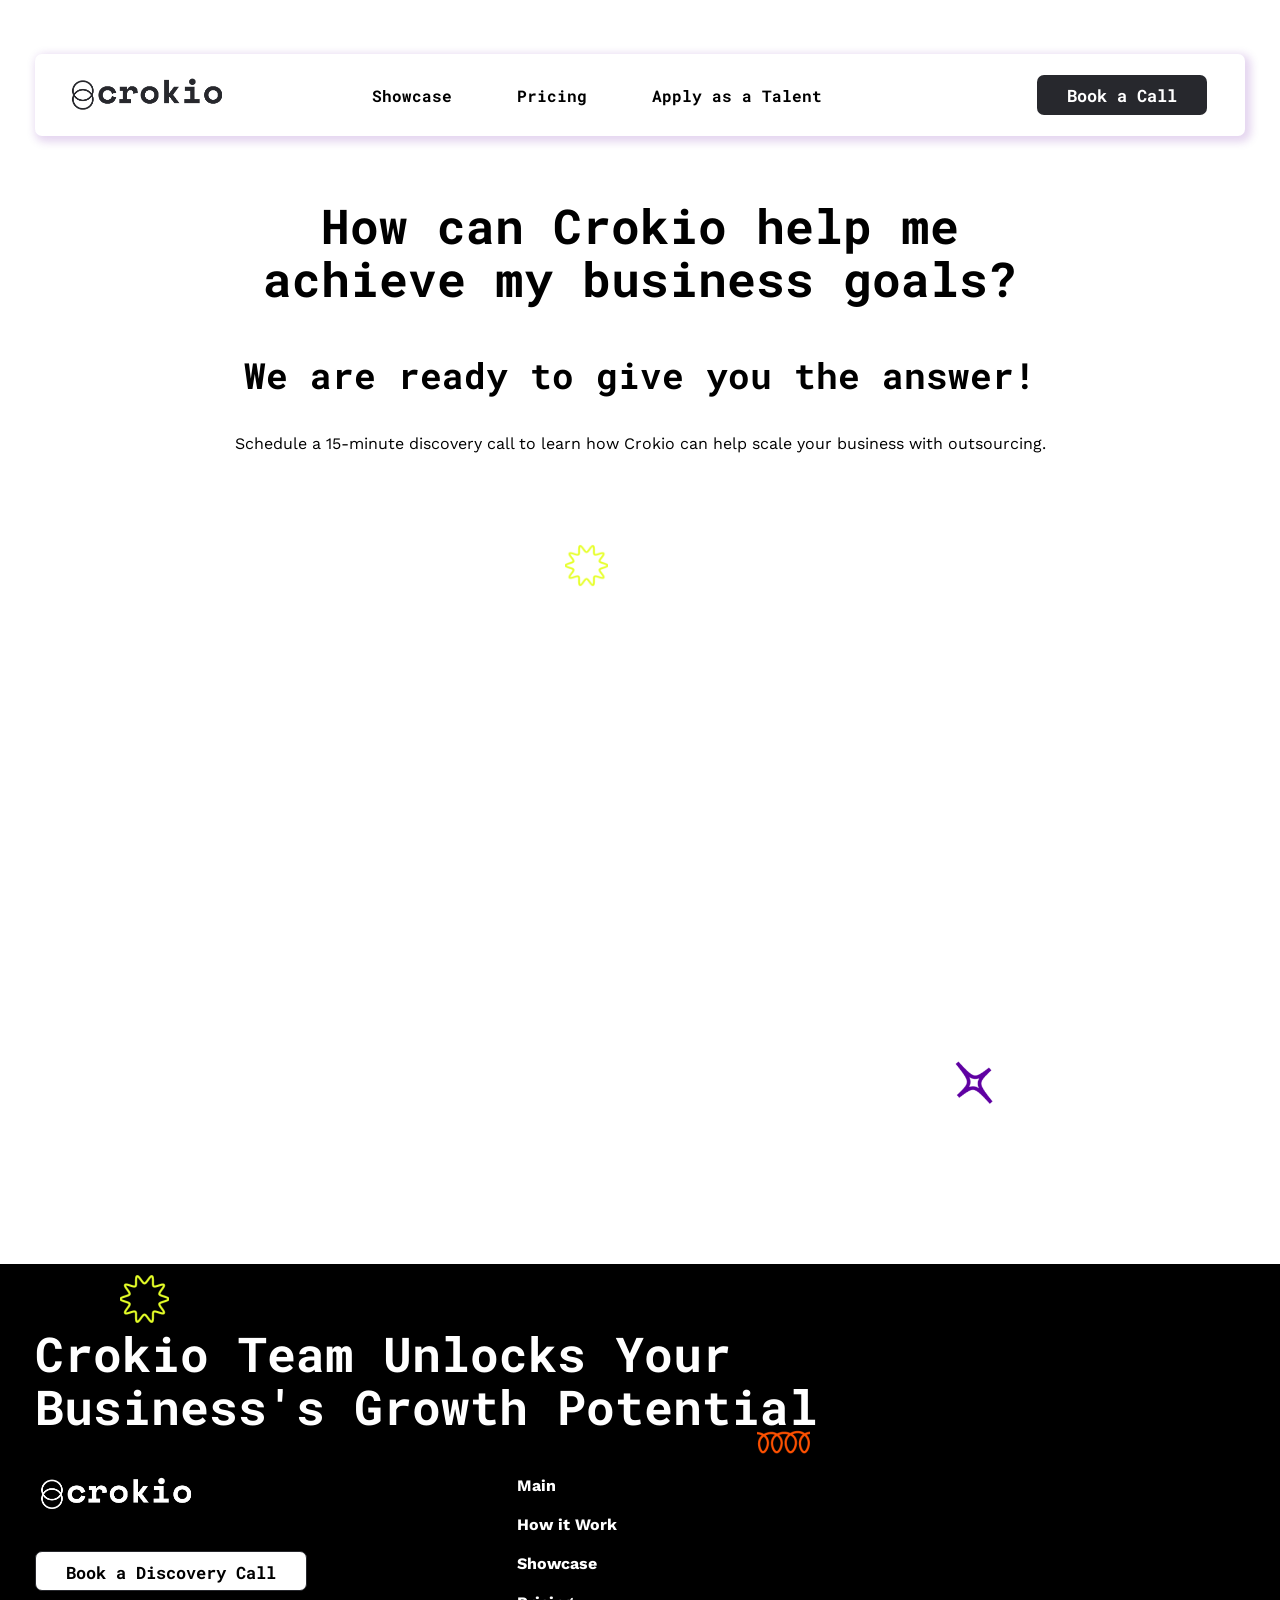
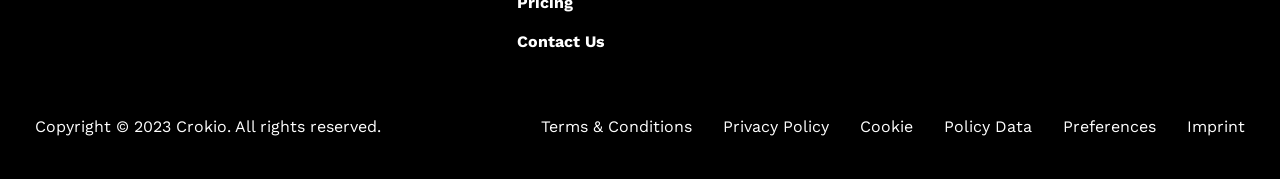
==== call.html @ d70dfa01 "Add files via upload" ====
<!DOCTYPE html>
<html lang="en">
<head>
    <meta charset="UTF-8">
    <meta http-equiv="X-UA-Compatible" content="IE=edge">
    <meta name="viewport" content="width=device-width, initial-scale=1.0">
    <link rel="preconnect" href="https://fonts.googleapis.com">
    <link rel="preconnect" href="https://fonts.gstatic.com" crossorigin>
    <link href="https://fonts.googleapis.com/css2?family=Roboto+Mono:wght@400;500;700&display=swap" rel="stylesheet">
    <link rel="preconnect" href="https://fonts.googleapis.com">
    <link rel="preconnect" href="https://fonts.gstatic.com" crossorigin>
    <link href="https://fonts.googleapis.com/css2?family=Work+Sans&display=swap" rel="stylesheet">
    <link rel="stylesheet" href="css/reset.css">
    <link rel="stylesheet" href="css/main.css">
    <title>Document</title>
</head>
<body>
    <div class="wrapper">
        <header class="header panel" data-color="white">
            <div class="header__top">
                <div class="container">
                    <div class="header__top-inner">
                        <a class="header__top-logo" href="/index.html">
                            <div class="logo-first"><img src="images/logo.jpg" alt=""></div>
                            <div class="logo-second"><img src="images/logo2.jpg" alt=""></div>
                        </a>
                        <a class="burger"  href="#"><span></span></a>
                        <div class="header__nav">
                            <ul class="header__nav-list">
                                <li class="header__nav-item">
                                    <a class="header__nav-link" href="showcase.html">Showcase</a>
                                </li>
                                <li class="header__nav-item">
                                    <a class="header__nav-link" href="pricing.html">Pricing</a>
                                </li>
                                <li class="header__nav-item">
                                    <a class="header__nav-link" href="#">Apply as a Talent</a>
                                </li>
                            </ul>
                            <button class="header__nav-button button" onclick="document.location='call.html'">Book a Call</button>
                        </div>
                    </div>
                </div>
            </div>
        </header>
        <main class="main">
            <section class="main__meet">
                <div class="container">
                    <div class="meet__heading">
                        <h1 class="meet__heading-title">How can Crokio help me achieve my business goals?</h1>
                        <h2 class="meet__heading-tittle">We are ready to give you the answer!</h2>
                        <p class="meet__heading-text">Schedule a 15-minute discovery call to learn how Crokio can help scale your business with outsourcing.</p>
                    </div>
                    <div class="meet__calendar">
                        <div class="calendly-inline-widget" data-url="https://calendly.com/crokio" style="min-width:320px;height:700px;"></div>
                        <div class="meet__calendar-img"><img src="images/servi/vid-ico.png" alt=""></div>
                        <div class="meet__calendar-imgs"><img src="images/ico/3.png" alt=""></div>
                    </div>
                </div>
            </section>
        </main>
        <footer class="footer">
            <img src="images/ico/fill.png" alt="" class="footer-ill">
            <img src="images/servi/vid-ico.png" alt="" class="footer-il">
            <div class="container">
                <div class="footer__inner">
                    <div class="footer__heading">
                        <h1 class="footer__heading-title tit">Crokio Team Unlocks Your Business's Growth Potential</h1>
                    </div>
                    <div class="footer__body">
                        <div class="footer__logo-box">
                            <a class="footer__logo" xlink:href="/">
                                <div class="footer__logo-first"><img src="images/logow.png" alt=""></div>
                                <div class="footer__logo-second"><img src="images/logow1.png" alt=""></div>
                            </a>
                            <div class="footer__buttons-box">
                                <button class="footer__button btn" onclick="document.location='call.html'">Book a Discovery Call</button>
                            </div>
                        </div>
                        <nav class="footer__nav">
                            <ul class="footer__nav-list">
                                <li class="footer__nav-item">
                                    <a href="index.html" class="footer__nav-link head">Main</a>
                                </li>
                                <li class="footer__nav-item">
                                    <a href="#" class="footer__nav-link">How it Work</a>
                                </li>
                                <li class="footer__nav-item">
                                    <a href="#" class="footer__nav-link">Showcase</a>
                                </li>
                                <li class="footer__nav-item">
                                    <a href="pricing.html" class="footer__nav-link">Pricing</a>
                                </li>
                                <li class="footer__nav-item">
                                    <a href="call.html" class="footer__nav-link">Contact Us</a>
                                </li>
                            </ul>
                        </nav>
                    </div>
                    <div class="footer__bottom">
                        <div class="footer__bottom-info">
                            Copyright © 2023 Crokio. All rights reserved.
                        </div>
                        <ul class="footer__bottom-list">
                            <li class="footer__bottom-item">
                                <a href="#" class="footer__bottom-link">Terms & Conditions</a>
                            </li>
                            <li class="footer__bottom-item">
                                <a href="#" class="footer__bottom-link">Privacy Policy</a>
                            </li>
                            <li class="footer__bottom-item">
                                <a href="#" class="footer__bottom-link">Cookie</a>
                            </li>
                            <li class="footer__bottom-item">
                                <a href="#" class="footer__bottom-link">Policy Data</a>
                            </li>
                            <li class="footer__bottom-item">
                                <a href="#" class="footer__bottom-link">Preferences</a>
                            </li>
                            <li class="footer__bottom-item">
                                <a href="#" class="footer__bottom-link">Imprint</a>
                            </li>
                        </ul>
                    </div>
                </div>
            </div>
        </footer>
    </div>
    <script src="https://code.jquery.com/jquery-3.7.0.min.js"></script>
    <script type="text/javascript" src="https://assets.calendly.com/assets/external/widget.js" async></script>
    <script src="js/slick.min.js"></script>
    <script src="js/main.js"></script>
</body>
</html>
---- css/main.css ----
body, html {
  font-family: "Roboto Mono", monospace;
  font-family: "Work Sans", sans-serif;
  font-size: 16px;
  color: #000;
  line-height: 21px;
  transition: background-color all 1s ease;
}

.wrapper {
  min-height: 100%;
  width: 100%;
  overflow: hidden;
}

.container {
  max-width: 1270px;
  padding: 0 30px;
  margin: 0 auto;
  height: 100%;
}

.button {
  padding: 9px 30px 10px 30px;
  background: #27282D;
  border-radius: 7px;
  color: #fff;
  font-weight: 700;
  font-size: 17px;
  display: flex;
  justify-content: center;
  white-space: nowrap;
  font-family: "Roboto Mono";
  text-align: center;
  height: 40px;
  transition: all 0.3s;
}
.button:hover {
  box-shadow: 6px 5px #E6FF28;
  color: #E6FF28;
}

.btn {
  padding: 9px 30px 10px 30px;
  background: #fff;
  border: 1px solid #27282D;
  border-radius: 7px;
  font-weight: 700;
  font-size: 17px;
  display: flex;
  justify-content: center;
  white-space: nowrap;
  font-family: "Roboto Mono";
  text-align: center;
  height: 40px;
  transition: all 0.3s;
}
.btn:hover {
  box-shadow: 6px 5px #E6FF28;
}

h1 {
  font-family: "Roboto Mono", monospace;
  font-weight: 700;
  font-size: 48px;
  line-height: 52.8px;
  text-align: center;
  max-width: 960px;
  margin: 0 auto;
}

h2 {
  font-family: "Roboto Mono", monospace;
  font-weight: 700;
  font-size: 36px;
  line-height: 47.48px;
}

p {
  font-family: "Work Sans", sans-serif;
  font-weight: 400;
  font-size: 16px;
  line-height: 18.77px;
  text-align: center;
  max-width: 900px;
  margin: 0 auto;
}

@media (max-width: 1000px) {
  h1 {
    font-size: 40px;
    line-height: 42px;
  }
}
@media (max-width: 750px) {
  h1 {
    font-size: 34px;
    line-height: 36px;
  }
}
@media (max-width: 650px) {
  h1 {
    font-size: 28px;
    line-height: 32px;
  }
  h2 {
    font-size: 18px;
    line-height: 30px;
  }
  p {
    font-size: 13px;
  }
}
@media (max-width: 450px) {
  h1 {
    font-size: 28px;
    line-height: 32px;
  }
}
.panel {
  transition: all 1s;
}

.text {
  transition: color 0.5s ease;
}

.color-black {
  background-color: #27282D;
  transition: all 1s ease;
}
.color-black .header__top {
  color: #000;
}
.color-black .progress {
  border: 2px solid #fff;
}
.color-black h1 {
  color: #fff;
}
.color-black .service__heading-text {
  color: #fff;
  transition: all 0.3s;
}
.color-black .circle__active-title {
  color: #fff;
  transition: all 0.3s;
}
.color-black .circle__active-text {
  color: #fff;
  transition: all 0.3s;
}
.color-black .cover__row-item,
.color-black .cover__row-items,
.color-black .cover__row-itemt {
  color: #000;
}
.color-black .build__box::before,
.color-black .build__box::after {
  background: url("../images/gray-overlay.svg") no-repeat 50% 50%;
  transition: all 1s ease;
}
.color-black .build__heading-title {
  color: #fff;
  transition: all;
}
.color-black .build__scroll-item {
  border: 1px solid rgba(33, 33, 33, 0.5647058824);
  background-color: rgba(33, 33, 33, 0.5647058824);
}
.color-black .build__scroll-item p {
  color: #fff;
}
.color-black .testimonials__slider-arrow,
.color-black .testimonials__slider-arrows {
  background-color: #27282D;
  fill: #fff;
  transition: all 0.5s;
}
.color-black .testimonials__slider-next::before,
.color-black .testimonials__slider-prev::before {
  background-color: #27282D;
  transition: all 0.5s;
}

.color-white {
  background-color: #fff;
  transition: all 1s ease;
}

.header__top {
  position: fixed;
  top: 54px;
  width: 100%;
  z-index: 150;
}

.header__top-inner {
  padding: 21px 38px 21px 32px;
  background: #FFFFFF;
  box-shadow: 3px 3px 8px 3px rgba(95, 0, 162, 0.17);
  border-radius: 7px;
  display: flex;
  justify-content: space-between;
  align-items: center;
}

.header__top-logo {
  position: relative;
}
.header__top-logo:hover .logo-second {
  opacity: 1;
}

.logo-first {
  position: absolute;
  top: 50%;
  left: 0;
  transform: translateY(-50%);
  width: 166px;
  height: 36px;
}
.logo-first img {
  width: 166px;
  height: 36px;
}

.logo-second {
  position: absolute;
  top: 50%;
  left: 0;
  transform: translateY(-50%);
  width: 166px;
  height: 36px;
  opacity: 0;
}
.logo-second img {
  width: 166px;
  height: 36px;
}

.header__nav {
  display: flex;
  align-items: center;
  justify-content: space-between;
}
.header__nav-list {
  display: flex;
  align-items: center;
  margin-right: 150px;
}
.header__nav-item {
  font-family: "Roboto Mono";
  margin-right: 65px;
  transition: all 0.3s;
}
.header__nav-item:hover {
  color: #5F00A2;
}
.header__nav-link {
  font-weight: 700;
  white-space: nowrap;
}
.header__body {
  padding: 200px 0 110px 0;
}

.header__body-inner {
  display: flex;
  flex-direction: column;
  align-items: center;
}

.header__heading-title {
  margin-bottom: 42px;
  max-width: 1160px;
}
.header__heading-text {
  margin-bottom: 42px;
}

.header__heading-text {
  margin-bottom: 62px;
}

.header__row-list {
  display: flex;
  align-items: center;
  margin-bottom: 8px;
}
.header__row-list:last-child {
  margin-bottom: 0;
}
.header__row-item {
  width: 266px;
  display: flex;
  align-items: center;
  margin-right: 11px;
  font-weight: 700;
}
.header__row-item:last-child {
  margin-right: 0;
}
.header__row-item img {
  width: 35px;
  height: 30px;
  margin: 0 3px;
}

.header__btn {
  display: flex;
  margin-bottom: 71px;
}
.header__btn-button {
  padding: 9px 39px 11px 39px;
  margin-right: 39px;
  width: 280px;
  height: 40px;
}
.header__btn-btn {
  width: 280px;
  padding: 9px 85px 11px 85px;
  height: 40px;
  color: #000;
}

@media (max-width: 1200px) {
  .header__nav-list {
    margin-right: 100px;
  }
}
@media (max-width: 1100px) {
  .header__nav-list {
    margin-right: 50px;
  }
}
@media (max-width: 1000px) {
  .header__top-logo {
    margin: 20px 0;
  }
  .burger {
    position: absolute;
    display: flex;
    flex-direction: column;
    top: 50%;
    right: 50px;
    transform: translateY(-50%);
    z-index: 160;
  }
  .burger span {
    display: block;
    width: 30px;
    height: 5px;
    margin: 3px 0;
    border-radius: 4px;
    background-color: #27282D;
  }
  .burger::before, .burger::after {
    content: "";
    display: block;
    width: 30px;
    height: 5px;
    border-radius: 4px;
    background-color: #27282D;
  }
  .header__nav {
    position: fixed;
    top: 0px;
    right: 30px;
    left: 30px;
    bottom: 0;
    margin: 0 30px 0 30px;
    display: flex;
    flex-direction: column;
    justify-content: center;
    align-items: center;
    height: 250px;
    background-color: #fff;
    box-shadow: 3px 3px 8px 3px rgba(95, 0, 162, 0.17);
    border-radius: 5px;
    margin: 115px;
    z-index: 100;
    margin: 0 auto;
    transform: translateY(-120%);
    transition: all 0.5s;
  }
  .header__nav--open {
    transform: translateY(65%);
  }
  .header__nav-list {
    display: flex;
    flex-direction: column;
    justify-content: center;
    margin-right: 0;
  }
  .header__nav-item {
    margin: 0 0 15px 0;
  }
  .header__nav-item:last-child {
    margin: 0 0 0 0;
  }
  .header__nav-button {
    margin: 32px 0 0 0;
  }
}
@media (max-width: 850px) {
  .header__row-list {
    display: flex;
    flex-direction: column;
    align-items: start;
    margin-bottom: 0px;
  }
  .header__top {
    position: fixed;
    top: 40px;
    width: 100%;
    z-index: 150;
  }
  .header__body {
    padding: 180px 0 110px 0;
  }
  .header__nav--open {
    transform: translateY(60%);
  }
}
@media (max-width: 700px) {
  .header__btn {
    display: flex;
    flex-direction: column;
  }
  .header__btn-button {
    margin: 0 0 15px 0;
  }
}
@media (max-width: 550px) {
  .header__top {
    top: 25px;
  }
  .header__nav {
    position: fixed;
    top: 0px;
    right: 15px;
    left: 15px;
    bottom: 0;
    margin: 0 30px 0 30px;
    display: flex;
    flex-direction: column;
    justify-content: center;
    align-items: center;
    height: 250px;
    background-color: #fff;
    box-shadow: 3px 3px 8px 3px rgba(95, 0, 162, 0.17);
    border-radius: 5px;
    margin: 115px;
    z-index: 100;
    margin: 0 auto;
    transform: translateY(-120%);
    transition: all 0.5s;
  }
  .header__nav--open {
    transform: translateY(55%);
  }
  .header__body {
    padding: 150px 0 110px 0;
  }
}
@media (max-width: 450px) {
  .header__btn {
    display: flex;
    flex-direction: column;
  }
  .header__btn-button {
    margin: 0 0 15px 0;
  }
}
.main__team {
  padding: 0 0 110px 0;
}

.team__slider {
  display: flex;
  width: 5240px;
}
.team__slaid {
  margin-right: 20px;
  transform: translate3d(0, 0, 0);
  animation: teams 45s linear infinite;
  border-radius: 12px;
}
.team__image-box {
  position: relative;
  border-radius: 15px;
}
.team__image-info {
  margin-top: 5px;
  text-align: center;
  padding: 5px 5px;
  background-color: #fff;
  border-radius: 12px;
  cursor: default;
}
.team__info-name {
  font-weight: 700;
  margin-bottom: 2px;
}

.purple {
  background-color: #5F00A2;
}
.purple__img {
  border-radius: 15px;
  border: 6px solid #5F00A2;
}

.yellow {
  background-color: #E6FF28;
}
.yellow__img {
  border-radius: 15px;
  border: 6px solid #E6FF28;
}

.orange {
  background-color: #FF5100;
}
.orange__img {
  border-radius: 15px;
  border: 6px solid #FF5100;
}
@keyframes teams {
  100% {
    transform: translate3d(-2500px, 0, 0);
  }
}
.team__image-box img {
  width: 227px;
  border-radius: 10px;
  filter: grayscale(1);
  transition: all 0.3s;
  overflow: hidden;
}

.team__image-box:hover img {
  filter: grayscale(0);
}

@media (max-width: 750px) {
  .main__team {
    padding: 0 0 64px 0;
  }
  .team__slaid {
    animation: teams 40s linear infinite;
  }
  .team__image-box {
    width: 190px;
  }
  .team__image-box img {
    width: 180px;
  }
  .team__image-info {
    width: 180px;
    height: 49px;
  }
  .purple__info {
    margin-top: 5px;
  }
}
.main__progress {
  padding: 0 0 110px 0;
}

.progress__inner {
  display: flex;
  justify-content: space-between;
  position: relative;
}

.progress {
  content: "";
  position: absolute;
  height: 2px;
  border: 2px solid #000000;
  border-radius: 2px;
  top: 32%;
  left: calc(12% - 1px);
  width: calc(75% - 1px);
  border: 2px solid #000000;
  border-radius: 2px;
  opacity: 0;
  transition: all 7.5s ease 0;
}
.progress.active {
  opacity: 1;
  animation: progres 2.1s linear;
}

@keyframes progres {
  0% {
    width: 0px;
  }
  25% {
    width: 19%;
  }
  50% {
    width: 38%;
  }
  75% {
    width: 56%;
  }
  100% {
    width: 75%;
  }
}
.circle__active-first {
  transform: translate(0px, 10%);
  opacity: 0;
  transition: all 1s ease 0;
  margin-right: 5px;
  position: relative;
}
.circle__active-first.active {
  transform: translate(0px, 0px);
  opacity: 1;
  transition: all 1s ease 0s;
}

.circle {
  margin: 0 auto;
  width: 19px;
  height: 19px;
  background: #5F00A2;
  border: 2px solid #000000;
  border-radius: 50%;
  transform: translate(-590px, 0px);
  opacity: 0;
  transition: all 0.8s ease 0;
}
.circle.active {
  transform: translate(0px, 0px);
  opacity: 1;
  transition: all 0.8s ease 0s;
}

.circle-sec {
  margin: 0 auto;
  width: 19px;
  height: 19px;
  background: #FF5100;
  border: 2px solid #000000;
  border-radius: 50%;
  transform: translate(-590px, 0px);
  opacity: 0;
  transition: all 1.2s ease 0;
}
.circle-sec.active {
  transform: translate(0px, 0px);
  opacity: 1;
  transition: all 1.2s ease 0s;
}

.circle-thr {
  margin: 0 auto;
  width: 19px;
  height: 19px;
  background: #E6FF28;
  border: 2px solid #000000;
  border-radius: 50%;
  transform: translate(-590px, 0px);
  opacity: 0;
  transition: all 1.6s ease 0;
}
.circle-thr.active {
  transform: translate(0px, 0px);
  opacity: 1;
  transition: all 1.6s ease 0s;
}

.circle-four {
  margin: 0 auto;
  width: 19px;
  height: 19px;
  background: #5F00A2;
  border: 2px solid #000000;
  border-radius: 50%;
  transform: translate(-590px, 0px);
  opacity: 0;
  transition: all 1.8s ease 0;
}
.circle-four.active {
  transform: translate(0px, 0px);
  opacity: 1;
  transition: all 1.8s ease 0s;
}

.circle__active-title {
  font-size: 14px;
  line-height: 18px;
  text-align: center;
  margin-bottom: 18px;
}

.circle__active-text {
  font-weight: 500;
  font-size: 14px;
  line-height: 16px;
  text-align: center;
  margin: 22px 0 0 0;
  max-width: 299px;
}

.circle__active-second {
  position: relative;
  margin-right: 5px;
  transform: translate(0px, 10%);
  opacity: 0;
  transition: all 1.3s ease 0;
}
.circle__active-second.active {
  transform: translate(0px, 0px);
  opacity: 1;
  transition: all 1.3s ease 0.3s;
}

.circle__active-three {
  position: relative;
  margin-right: 5px;
  transform: translate(0px, 10%);
  opacity: 0;
  transition: all 1.6s ease 0;
}
.circle__active-three.active {
  transform: translate(0px, 0px);
  opacity: 1;
  transition: all 1.6s ease 0.6s;
}

.circle__active-four {
  position: relative;
  margin-right: 5px;
  transform: translate(0px, 10%);
  opacity: 0;
  transition: all 1.9s ease 0;
}
.circle__active-four.active {
  transform: translate(0px, 0px);
  opacity: 1;
  transition: all 1.9s ease 0.9s;
}

@media (max-width: 1250px) {
  .progress {
    content: "";
    position: absolute;
    height: 2px;
    border: 2px solid #000000;
    border-radius: 2px;
    top: 28%;
    left: calc(12% - 1px);
    width: 75%;
    border: 2px solid #000000;
    border-radius: 2px;
    transform: translate(0, 0px);
    opacity: 0;
    transition: all 7.5s ease 0;
  }
  .progress.active {
    transform: translate(0px, 0px);
    opacity: 1;
    transition: all 7.5s ease 0s;
  }
}
@media (max-width: 1050px) {
  .main__progress {
    padding: 0px 0 110px 0;
  }
  .progress__inner {
    display: flex;
    flex-direction: column;
    justify-content: space-between;
    position: relative;
  }
  .progress {
    display: none;
  }
  .circle__active-title {
    margin: 51px 0 15px 0;
  }
  .circle__active-text {
    margin: 13px auto;
  }
}
.main__cover {
  padding: 0 0 110px 0;
}

.cover__inner {
  display: flex;
  justify-content: space-between;
  align-items: center;
  padding: 0 15px;
}

.cover__heading {
  margin-right: 54px;
}
.cover__heading-title {
  text-align: left;
  margin-bottom: 36px;
  max-width: 550px;
}
.cover__heading-text {
  text-align: left;
  max-width: 420px;
  margin: 0 0 43px 0;
}

.cover__row-item {
  padding: 29px 1px 53px 29px;
  max-height: 205px;
  background: #EDEDED;
  border: 2px solid #27282D;
  border-radius: 19px;
  max-width: 470px;
  transform: translate(0px, 55%);
  opacity: 0;
  transition: all 0.8s ease 0s;
}
.cover__row-item.active {
  transform: translate(-5px, 60%) rotate(9.76deg);
  opacity: 1;
  transition: all 0.8s ease 0s;
}
.cover__row-item.active:hover {
  transform: scale(1.2);
}
.cover__row-items {
  padding: 29px 1px 53px 29px;
  max-height: 205px;
  background: #EDEDED;
  border: 2px solid #27282D;
  border-radius: 19px;
  max-width: 470px;
  transform: translate(0px, -50%);
  opacity: 0;
  transition: all 0.8s ease 0s;
}
.cover__row-items.active {
  transform: translate(-5px, 5%) rotate(1.16deg);
  opacity: 1;
  transition: all 0.8s ease 0s;
}
.cover__row-items.active:hover {
  transform: scale(1.2) translate(0px, -55%);
}
.cover__row-itemt {
  padding: 29px 51px 53px 29px;
  min-height: 185px;
  background: #EDEDED;
  border: 2px solid #27282D;
  max-height: 205px;
  border-radius: 19px;
  max-width: 470px;
  transform: translate(0px, -100%);
  opacity: 0;
  transition: all 0.8s ease 0s;
}
.cover__row-itemt.active {
  transform: translate(-5px, -60%) rotate(-12.79deg);
  opacity: 1;
  transition: all 0.8s ease 0s;
}
.cover__row-itemt.active:hover {
  transform: scale(1.2) translate(0px, -30%);
}

.cover__item-head {
  font-size: 24px;
  line-height: 32px;
  margin-bottom: 22px;
}
.cover__item-text {
  font-size: 14px;
  line-height: 16px;
  margin: 24px 0 0 0;
  text-align: left;
}

@media (max-width: 850px) {
  .main__cover {
    padding: 0 0 100px 0;
  }
  .cover__inner {
    display: flex;
    flex-direction: column;
    align-items: center;
  }
  .cover__row-item {
    padding: 29px 20px 53px 20px;
    max-height: 205px;
    background: #EDEDED;
    border: 2px solid #27282D;
    border-radius: 19px;
    max-width: 470px;
    height: 195px;
    margin-bottom: 36px;
    transform: translate(0px, -10%);
    opacity: 0;
    transition: all 0.8s ease 0s;
  }
  .cover__row-item.active {
    transform: translate(0px, 0%) rotate(0deg);
    opacity: 1;
    transition: all 0.8s ease 0s;
  }
  .cover__row-item.active:hover {
    transform: scale(1);
  }
  .cover__row-items {
    padding: 29px 20px 53px 20px;
    max-height: 205px;
    background: #EDEDED;
    border: 2px solid #27282D;
    border-radius: 19px;
    margin-bottom: 36px;
    max-width: 470px;
    height: 195px;
    transform: translate(0px, 30%);
    opacity: 0;
    transition: all 0.1s ease 0s;
  }
  .cover__row-items.active {
    transform: translate(0px, 0%) rotate(0deg);
    opacity: 1;
    transition: all 0.8s ease 0.2s;
  }
  .cover__row-items.active:hover {
    transform: scale(1) translate(0px, 0%);
  }
  .cover__row-itemt {
    padding: 29px 20px 53px 20px;
    min-height: 185px;
    background: #EDEDED;
    border: 2px solid #27282D;
    max-height: 205px;
    border-radius: 19px;
    max-width: 470px;
    height: 195px;
    transform: translate(0px, 40%);
    opacity: 0;
    transition: all 0.8s ease 0.4s;
  }
  .cover__row-itemt.active {
    transform: translate(0px, 0%) rotate(0deg);
    opacity: 1;
    transition: all 0.8s ease 0.2s;
  }
  .cover__row-itemt.active:hover {
    transform: scale(1) translate(0px, 0%);
  }
  .cover__heading {
    margin: 0 0 64px 0;
    display: flex;
    flex-direction: column;
    align-items: center;
  }
  .cover__heading-title {
    text-align: center;
  }
  .cover__heading-text {
    text-align: center;
    margin: 0 auto;
  }
  .cover__heading-btn {
    margin-top: 42px;
  }
}
@media (max-width: 550px) {
  .cover__heading {
    margin: 0 0 64px 0;
  }
  .cover__heading-title {
    text-align: center;
  }
  .cover__heading-text {
    text-align: center;
    margin: 0 auto;
  }
  .cover__heading-btn {
    margin-top: 42px;
  }
  .cover__row-item {
    padding: 29px 5px 53px 29px;
    max-height: 220px;
  }
  .cover__row-items {
    padding: 29px 5px 53px 29px;
    max-height: 220px;
  }
  .cover__row-itemt {
    padding: 29px 5px 53px 29px;
    max-height: 220px;
  }
  .cover__item-head {
    font-size: 18px;
    line-height: 18px;
    margin: 0 10px 3px 0;
  }
  .cover__item-text {
    font-size: 13px;
    line-height: 13px;
    margin: 24px 10px 0 0;
    text-align: left;
  }
}
.main__pricing {
  padding: 200px 0 72px 0;
}

.pricing__inner {
  width: 100%;
}

.pricing__heading {
  text-align: center;
  margin-bottom: 60px;
}
.pricing__heading-title {
  margin-bottom: 60px;
}
@keyframes circle {
  0% {
    background: #EDEDED;
    box-shadow: inset 4px 3px 8px -2px rgba(39, 40, 45, 0.2);
  }
  50% {
    background-color: #FF5100;
    box-shadow: 0px 0px 10px #FF5100;
  }
  100% {
    background: #EDEDED;
    box-shadow: inset 4px 3px 8px -2px rgba(39, 40, 45, 0.2);
  }
}
.card__box {
  display: flex;
  justify-content: space-between;
  align-items: center;
}
.card__box-cont {
  display: flex;
  justify-content: center;
  margin-right: 40px;
}
.card__box-item {
  height: 259px;
  width: 360px;
  background-color: #fff;
  margin-right: 40px;
  transition: all 0.5s;
  color: #1E1E1E;
}
.card__box-item:last-child {
  margin-right: 0;
}
.card__box-item:hover .card__box-title {
  background-color: #27282D;
  color: #fff;
  transition: all 0.5s;
}
.card__box-item:hover .card__box-title span {
  width: 34px;
  height: 34px;
  background-color: #FF5100;
  box-shadow: 0px 0px 10px #FF5100;
  transition: all 0.5s;
}
.card__box-item:hover .card__box-text {
  background-color: #27282D;
  color: #fff;
  transition: all 0.5s;
}
.card__box-item.active .card__box-title {
  background-color: #27282D;
  color: #fff;
  transition: all 0.5s;
}
.card__box-item.active .card__box-title span {
  width: 36px;
  height: 36px;
  margin-right: 33px;
  transition: all 0.5s;
  animation: circle 1s linear infinite;
}
.card__box-item.active .card__box-text {
  background-color: #27282D;
  color: #fff;
}
.card__box-content {
  display: flex;
  flex-direction: column;
  justify-content: center;
}
.card__box-title {
  display: flex;
  align-items: center;
  justify-content: left;
  font-size: 32px;
  text-align: center;
  margin-bottom: 35px;
  background-color: #fff;
  border: 1px solid #000000;
  border-radius: 12px;
  padding: 10px 35px 10px 35px;
  white-space: nowrap;
}
.card__box-title span {
  width: 34px;
  height: 34px;
  border-radius: 50%;
  margin-right: 35px;
  background: #EDEDED;
  box-shadow: inset 4px 3px 8px -2px rgba(39, 40, 45, 0.2);
  transition: all 0.5s;
}
.card__box-text {
  font-weight: 500;
  text-align: left;
  background-color: #fff;
  border: 1px solid #000000;
  border-radius: 12px;
  padding: 23px 35px 13px 35px;
  min-height: 182px;
}

@media (max-width: 1160px) {
  .card__box {
    display: flex;
    flex-direction: column;
    align-items: center;
  }
  .card__box-item {
    margin: 0 0 74px 0;
  }
  .card__box-item:last-child {
    margin-right: 0;
  }
}
@media (max-width: 550px) {
  .main__pricing {
    padding: 200px 0 46px 0;
  }
  .card__box {
    display: flex;
    justify-content: space-between;
    align-items: center;
  }
  .card__box-cont {
    display: flex;
    justify-content: center;
    margin-right: 40px;
  }
  .card__box-item {
    height: 60px;
    width: 300px;
    background-color: #fff;
    margin: 0 0 20px 0;
    transition: all 0.5s;
  }
  .card__box-item:last-child {
    margin: 0;
  }
  .card__box-content {
    display: flex;
    flex-direction: column;
    justify-content: center;
  }
  .card__box-title {
    display: flex;
    align-items: center;
    justify-content: left;
    font-size: 26px;
    text-align: center;
    margin-bottom: 0px;
    background-color: #fff;
    border: 1px solid #000000;
    border-radius: 12px;
    padding: 10px 35px 10px 35px;
    white-space: nowrap;
  }
  .card__box-title span {
    width: 34px;
    height: 34px;
    border-radius: 50%;
    margin-right: 25px;
    background: #EDEDED;
    box-shadow: inset 4px 3px 8px -2px rgba(39, 40, 45, 0.2);
    transition: all 0.5s;
  }
  .card__box-text {
    display: none;
  }
}
.main__inclusive {
  padding: 42px 0 180px 0;
}

.inclusive__inner {
  display: flex;
  flex-direction: column;
  align-items: center;
}

.inclusive__content {
  display: flex;
  justify-content: space-between;
  align-items: center;
  width: 100%;
}

.inclusive__box {
  padding: 32px 42px 70px 42px;
  background-color: #F5F5F5;
  border-radius: 12px;
  width: 100%;
  height: 487px;
  display: flex;
  justify-content: space-between;
  align-items: center;
  position: relative;
  display: none;
  position: relative;
}
.inclusive__box::before {
  z-index: -5;
  content: "";
  position: absolute;
  inset: -5px;
  transform: translate3d(0px, 0px, 0px);
  background: #6E00A2;
  mix-blend-mode: color-dodge;
  filter: blur(32.5px);
  border-radius: 19px;
  filter: blur(20px);
  opacity: 0.5;
}
.inclusive__box::after {
  z-index: -6;
  content: "";
  position: absolute;
  inset: -5px;
  transform: translate3d(0px, 0px, 0px);
  background: #FF5100;
  mix-blend-mode: color-dodge;
  filter: blur(38px);
  border-radius: 19px;
  filter: blur(45px);
  opacity: 0.4;
}
.inclusive__box-content {
  margin-right: 65px;
}
.inclusive__box.active {
  display: flex;
}
.inclusive__box-price {
  width: 390px;
}

.inclusive__heading {
  margin-bottom: 30px;
}
.inclusive__heading-title {
  text-align: left;
  margin-bottom: 50px;
  font-size: 28px;
  line-height: 42px;
}
.inclusive__heading-text {
  text-align: left;
  max-width: 654px;
}

.inclusive__info {
  display: flex;
}
.inclusive__info-list {
  margin-right: 36px;
}
.inclusive__info-item {
  font-weight: 500;
  font-size: 16px;
  line-height: 19px;
  margin-bottom: 20px;
  display: flex;
  align-items: center;
}
.inclusive__info-item img {
  width: 22px;
  height: 20px;
  margin-right: 8px;
}
.inclusive__info-item:last-child {
  margin-bottom: 0;
}

.inclusive__info-acc {
  display: none;
}

.inclusive__box-price {
  display: flex;
  flex-direction: column;
  align-items: center;
}

.custom-price {
  min-width: 227px;
}

.inclusive__price-title {
  font-weight: 700;
  font-size: 50px;
  line-height: 110%;
  color: #27282D;
  white-space: nowrap;
}
.inclusive__price-title span {
  font-size: 32px;
}
.inclusive__price-btn {
  margin: 29px 0 12px 0;
  width: 213px;
}
.inclusive__price-text {
  letter-spacing: -0.019em;
}
.inclusive__price-sale {
  font-weight: 700;
  font-size: 32px;
  line-height: 42px;
  display: flex;
  align-items: center;
  text-align: center;
  color: #000000;
  padding: 5px 7px;
  background-color: #E6FF28;
  border-radius: 17px;
  position: absolute;
  top: 32px;
  right: 43px;
  white-space: nowrap;
}

.inclusive__box-img {
  position: absolute;
}

.inclusive-img-first {
  width: 54px;
  height: 54px;
  position: absolute;
  bottom: -140px;
  right: -730px;
}

.inclusive-img-second {
  width: 54px;
  height: 54px;
  position: absolute;
  bottom: -200px;
  right: -1010px;
}

.inclusive__button {
  width: 350px;
  background: #FF5100;
  border-radius: 7px;
  margin-top: 37px;
  position: absolute;
  bottom: -100px;
  left: 50%;
  transform: translateX(-50%);
}

.inclusive__buttons {
  width: 350px;
  background: #fff;
  color: #000000;
  border: 1px solid #27282D;
  border-radius: 7px;
  margin-top: 37px;
  position: absolute;
  bottom: -100px;
  left: 50%;
  transform: translateX(-50%);
  transition: all 0.5s;
}
.inclusive__buttons:hover {
  color: #000000;
}

.inclusive__btn-box {
  width: 750px;
  position: absolute;
  bottom: -100px;
  left: 50%;
  transform: translateX(-50%);
  display: flex;
  justify-content: space-between;
}

.inclusive__btn {
  width: 350px;
  background: #FF5100;
  border-radius: 7px;
  margin-top: 37px;
}

.inclusive__btns {
  width: 350px;
  background: #fff;
  color: #000000;
  border: 1px solid #27282D;
  border-radius: 7px;
  margin-top: 37px;
  transition: all 0.5s ease;
}
.inclusive__btns:hover {
  color: #000000;
}

@media (max-width: 1250px) {
  .inclusive__box {
    height: 100%;
  }
}
@media (max-width: 1150px) {
  .inclusive-img-first {
    width: 54px;
    height: 54px;
    position: absolute;
    bottom: -140px;
    right: -645px;
  }
  .inclusive-img-second {
    width: 54px;
    height: 54px;
    position: absolute;
    bottom: -200px;
    right: -870px;
  }
}
@media (max-width: 1000px) {
  .inclusive__content {
    display: flex;
    flex-direction: column;
    align-items: center;
    width: 100%;
  }
  .inclusive__box {
    padding: 33px 63px 54px 43px;
    background-color: #F5F5F5;
    border-radius: 12px;
    width: 100%;
    display: flex;
    justify-content: space-between;
    align-items: center;
    position: relative;
    display: none;
  }
  .inclusive__box-content {
    margin-right: 0px;
    max-width: 675px;
  }
  .inclusive__box.active {
    display: flex;
  }
  .inclusive__box-img {
    display: none;
  }
  .inclusive__heading {
    margin-bottom: 26px;
  }
  .inclusive__heading-title {
    text-align: center;
    line-height: 42px;
  }
  .inclusive__heading-text {
    text-align: center;
  }
  .inclusive__info {
    display: flex;
    align-items: center;
    justify-content: space-between;
  }
  .inclusive__info-list {
    margin: 0 0 64px 0;
  }
  .inclusive__info-item {
    margin-bottom: 20px;
    display: flex;
    align-items: center;
  }
  .inclusive__info-item:last-child {
    margin-bottom: 0;
  }
  .inclusive__price-title {
    font-weight: 700;
    font-size: 54px;
    line-height: 110%;
    color: #27282D;
  }
  .inclusive__price-btn {
    margin: 29px 0 12px 0;
    width: 213px;
  }
  .inclusive__price-text {
    letter-spacing: -0.019em;
  }
  .inclusive__price-sale {
    position: sticky;
    margin-left: 350px;
    top: 460px;
    right: 95px;
  }
}
@media (max-width: 830px) {
  .inclusive__btn-box {
    display: flex;
    flex-direction: column-reverse;
    align-items: center;
  }
  .inclusive__btn-box {
    bottom: -150px;
  }
  .inclusive__button {
    white-space: nowrap;
    width: 300px;
  }
  .inclusive__buttons {
    white-space: nowrap;
    width: 300px;
  }
  .inclusive__btn {
    margin-top: 18px;
    width: 350px;
    white-space: nowrap;
  }
  .inclusive__btns {
    margin-top: 18px;
    width: 350px;
    white-space: nowrap;
  }
}
@media (max-width: 710px) {
  .inclusive__content {
    display: flex;
    flex-direction: column;
    align-items: center;
  }
  .inclusive__box-content {
    width: 100%;
  }
  .inclusive__box {
    padding: 33px 13px 54px 13px;
    background-color: #F5F5F5;
    border-radius: 12px;
    width: 100%;
    display: flex;
    justify-content: space-between;
    align-items: center;
    position: relative;
    display: none;
  }
  .inclusive__box-content {
    margin-right: 0px;
    max-width: 675px;
  }
  .inclusive__box.active {
    display: flex;
  }
  .inclusive__box-img {
    display: none;
  }
  .inclusive__heading {
    margin-bottom: 26px;
  }
  .inclusive__heading-title {
    text-align: center;
    line-height: 38px;
    font-size: 25px;
  }
  .inclusive__heading-text {
    text-align: center;
  }
  .inclusive__info {
    display: none;
  }
  .inclusive__info-acc {
    display: flex;
    flex-direction: column;
    max-width: 297px;
    margin: 0 auto;
  }
  .inclusive__acc-btn {
    margin-bottom: 38px;
  }
  .acc-sec {
    margin: 20px 0 46px 0;
  }
  #inclusive-acc {
    display: none;
  }
  #inclusive-acc-last {
    display: none;
  }
  #inclusive-acc-pink {
    display: none;
  }
  #inclusive-accs {
    display: none;
  }
  #inclusive-ac {
    display: none;
  }
  #inclusive-accs {
    display: none;
  }
  #first-acc {
    display: none;
  }
  #second-acc {
    display: none;
  }
  .inclusive__acc {
    margin-right: 0px;
  }
  .inclusive__acc-item {
    font-weight: 500;
    font-size: 16px;
    line-height: 19px;
    margin-bottom: 20px;
    display: flex;
    align-items: center;
  }
  .inclusive__acc-item img {
    width: 22px;
    height: 20px;
    margin-right: 8px;
  }
  .inclusive__acc-item:last-child {
    margin-bottom: 0;
  }
  .inclusive__price-title {
    font-weight: 700;
    font-size: 48px;
    line-height: 110%;
    color: #27282D;
  }
  .inclusive__price-btn {
    margin: 29px 0 12px 0;
    width: 213px;
  }
  .inclusive__price-text {
    letter-spacing: -0.019em;
  }
  .inclusive__price-sale {
    position: sticky;
    margin-left: 350px;
    top: 460px;
    right: 95px;
  }
}
@media (max-width: 600px) {
  .inclusive__price-sale {
    position: sticky;
    margin-left: 138px;
    margin-bottom: 10px;
  }
  .inclusive__price-title {
    font-weight: 700;
    font-size: 50px;
    line-height: 110%;
    color: #27282D;
    white-space: nowrap;
  }
  .inclusive__price-title span {
    font-size: 32px;
    display: block;
  }
}
@media (max-width: 450px) {
  .inclusive__btn-box {
    display: flex;
    flex-direction: column;
    align-items: center;
  }
  .inclusive__btn-box {
    bottom: -170px;
  }
  .inclusive__info-acc {
    max-width: 246px;
  }
  .inclusive__acc-item {
    font-size: 13px;
  }
}
@media (max-width: 390px) {
  .inclusive__content {
    display: flex;
    flex-direction: column;
    align-items: center;
    max-width: 270px;
    margin: 0 auto;
  }
  .inclusive__price-title {
    font-size: 42px;
  }
  .inclusive__price-sale {
    position: sticky;
    margin-left: 0px;
    margin-bottom: 10px;
  }
}
.main__grow {
  padding: 0 0 180px 0;
}

.grow__heading {
  margin-bottom: 60px;
}
.grow__heading-title {
  margin-bottom: 60px;
  max-width: 1160px;
}
.grow__heading-text {
  max-width: 960px;
}

.grow__acc-box {
  display: flex;
  justify-content: center;
}

.grow__acc {
  margin-right: 40px;
  width: 455px;
}
.grow__acc:last-child {
  margin-right: 0;
}
.grow__acc-title {
  text-align: center;
  padding: 20px 52px;
  background: #FFFFFF;
  border: 1px solid #000000;
  border-radius: 7px;
  margin-bottom: 17px;
}
.grow__acc-link {
  width: 455px;
}
.grow__acc-head {
  font-weight: 700;
  font-size: 16px;
  line-height: 19px;
  color: #1E1E1E;
  position: relative;
}
.grow__acc-head::before {
  content: " ";
  position: absolute;
  top: 50%;
  left: -30px;
  width: 21px;
  height: 2.2px;
  background: #FF3F3A;
  border-radius: 10px;
}
.grow__acc-head::after {
  content: " ";
  position: absolute;
  top: 50%;
  left: -30px;
  width: 21px;
  height: 2.2px;
  background: #FF3F3A;
  border-radius: 10px;
}
.grow__acc-text {
  text-align: left;
  margin-top: 17px;
  font-weight: 500;
  font-size: 16px;
  line-height: 19px;
  max-width: 310px;
  color: #1E1E1E;
}

.green-title {
  cursor: default;
  transition: all 0.5s;
  box-shadow: 6px 5px #57E600;
}

.orange-title {
  cursor: default;
  transition: all 0.5s;
  box-shadow: 6px 5px #FF0000;
}

.grow__acc-item {
  margin-bottom: 30px;
}
.grow__acc-item:last-child {
  margin-bottom: 0;
}

.grow__item-box {
  padding: 25px 56px;
  background: #FFFFFF;
  border: 1px solid #000000;
  border-radius: 7px;
  width: 455px;
}

.grow__acc-head::after {
  transform: rotate(90deg);
  transition: all 0.3s;
}

.grow__acc-link--active .grow__acc-head::after {
  transform: rotate(0deg);
}

.green-head {
  transition: all 0.3s;
}
.green-head:hover {
  text-shadow: 2px 1.5px #57E600;
}
.green-head::before {
  background-color: #57E600;
}
.green-head::after {
  background-color: #57E600;
}

.orange-head {
  transition: all 0.5s;
}
.orange-head:hover {
  text-shadow: 2px 1.5px #FF0000;
}

@media (max-width: 1000px) {
  .grow__acc-box {
    display: flex;
    flex-direction: column;
    justify-content: center;
    align-items: center;
  }
  .grow__acc {
    margin: 0 0 46px 0;
  }
  .grow__acc:last-child {
    margin: 0 0 0 0;
  }
}
@media (max-width: 650px) {
  .grow__acc {
    width: 320px;
  }
  .grow__acc-title {
    padding: 10px 42px;
  }
  .grow__acc-link {
    width: 320px;
  }
  .grow__acc-head {
    font-weight: 700;
    font-size: 16px;
    line-height: 19px;
    color: #1E1E1E;
    position: relative;
  }
  .grow__acc-text {
    font-size: 13px;
    max-width: 310px;
  }
  .grow__item-box {
    padding: 25px 56px;
    width: 320px;
  }
}
.main__faq {
  padding: 0 0 180px 0;
}

.faq__heading {
  margin-bottom: 60px;
}
.faq__acc {
  max-width: 1060px;
  margin: 0 auto;
}
.faq__acc-item {
  max-width: 1060px;
  background: #FFFFFF;
  border: 1px solid #000000;
  border-radius: 19px;
  margin-bottom: 10px;
}
.faq__acc-item:last-child {
  margin-bottom: 0;
}
.faq__acc-head {
  font-family: "Work Sans";
  padding: 31px 30px 29px 100px;
  font-weight: 500;
  font-size: 28px;
  line-height: 38px;
  color: #1E1E1E;
  position: relative;
  transition: all 0.5s;
}
.faq__acc-head:hover {
  font-weight: 700;
}
.faq__acc-head::before {
  position: absolute;
  content: "";
  top: 50%;
  left: 30px;
  width: 25px;
  height: 2px;
  background-color: #000000;
  transform: rotate(65deg);
  transition: all 0.5s;
}
.faq__acc-head::after {
  position: absolute;
  content: "";
  top: 50%;
  left: 40px;
  width: 25px;
  height: 2px;
  background-color: #000000;
  transform: rotate(-65deg);
  transition: all 0.5s;
}
.faq__acc-text {
  display: flex;
  flex-direction: column;
  align-items: center;
  font-family: "Work Sans";
  font-weight: 500;
  font-size: 16px;
  line-height: 19px;
  color: #1E1E1E;
  text-align: left;
  padding: 0px 30px 29px 100px;
}

.faq__acc-head:hover.faq__acc-head::before {
  height: 4px;
  left: 30.5px;
}

.faq__acc-head:hover.faq__acc-head::after {
  height: 4px;
}

.faq__acc-link--active .faq__acc-head::before {
  height: 4px;
  left: 30.5px;
}

.faq__acc-link--active .faq__acc-head::after {
  height: 4px;
}

.tex {
  display: block;
  align-self: start;
}

.img-acc {
  width: 524px;
  height: 307px;
}

@media (max-width: 850px) {
  .faq__heading {
    margin-bottom: 64px;
  }
  .faq__acc-head {
    font-size: 23px;
  }
  .faq__acc-text {
    font-size: 16px;
  }
}
@media (max-width: 700px) {
  .faq__heading {
    margin-bottom: 64px;
  }
  .faq__acc-head {
    font-size: 18px;
    line-height: 20px;
  }
  .faq__acc-text {
    font-size: 13px;
  }
  .img-acc {
    width: 300px;
    height: 207px;
  }
  .img-acc img {
    width: 300px;
    height: 207px;
  }
}
@media (max-width: 500px) {
  .faq__heading {
    margin-bottom: 64px;
  }
  .faq__acc-head {
    font-size: 16px;
    line-height: 20px;
    padding: 15px 20px 15px 85px;
  }
  .faq__acc-text {
    font-size: 13px;
    padding: 0px 20px 15px 85px;
  }
  .img-acc {
    width: 180px;
    height: 117px;
  }
  .img-acc img {
    width: 180px;
    height: 117px;
  }
}
.price-but {
  margin-right: 0;
}

.main__build {
  padding: 0 0 110px 0;
}

.build__heading {
  text-align: center;
  margin-bottom: 42px;
}
.build__heading-title {
  max-width: 1100px;
}

.build__box {
  position: relative;
}
.build__box::before {
  content: "";
  position: absolute;
  top: -30px;
  left: -20px;
  background: url("../images/overlay.svg") no-repeat 50% 50%;
  width: 251px;
  height: 102px;
  z-index: 10;
}
.build__box::after {
  content: "";
  position: absolute;
  top: -30px;
  right: 0px;
  background: url("../images/overlay.svg") no-repeat 50% 50%;
  width: 251px;
  height: 102px;
  transform: rotate(180deg);
  z-index: 10;
}

.build__scroll {
  display: flex;
  align-items: center;
  justify-content: center;
  margin-left: 20px;
  width: 5421px;
  position: relative;
}
.build__scroll-item {
  width: 350px;
  border: 1px solid #27282D;
  text-align: center;
  border-radius: 25px;
  margin-right: 20px;
  padding: 10px;
  white-space: nowrap;
  transform: translate3d(0, 0, 0);
  animation: scrl 35s linear infinite;
  transition: all 0.4s;
  cursor: default;
}
.build__scroll-item:hover {
  color: #fff;
  background-color: #5F00A2;
  border: 1px solid #5F00A2;
}
@keyframes scrl {
  100% {
    transform: translate3d(-2500px, 0, 0);
  }
  0% {
    transform: translate3d(0, 0, 0);
  }
}
.build__grid {
  display: -ms-flexbox;
  justify-content: center;
  align-items: center;
  margin-top: 42px;
}
.build__grid-list {
  display: flex;
  justify-content: center;
  gap: 20px;
}
.build__grid-item {
  opacity: 1;
  transition: all 0.3s;
  width: 100px;
  height: 100px;
}
.build__grid-item:hover {
  opacity: 1;
  transform: scale(1.2);
}
.build__grid-item img {
  width: 100px;
  height: 100px;
}

.build-first {
  opacity: 0;
  transform: translate(0px, 20%);
  transition: all 0.8s;
}
.build-first.active {
  opacity: 1;
  transform: translate(0px, 0%);
  transition: all 0.8s ease 0;
}

.build-second {
  display: flex;
  justify-content: center;
  gap: 20px;
  opacity: 0;
  transform: translate(0px, 20%);
  transition: all 0.8s;
}
.build-second.active {
  opacity: 1;
  transform: translate(0px, 0%);
  transition: all 0.8s ease 0.2s;
}

.build-three {
  display: flex;
  justify-content: center;
  gap: 20px;
  opacity: 0;
  transform: translate(0px, 20%);
  transition: all 0.8s;
}
.build-three.active {
  opacity: 1;
  transform: translate(0px, 0%);
  transition: all 0.8s ease 0.3s;
}

@media (max-width: 1100px) {
  .build__grid-item {
    width: 70px;
    height: 70px;
  }
  .build__grid-item img {
    width: 70px;
    height: 70px;
  }
}
@media (max-width: 950px) {
  .build__grid-list {
    -ms-grid-rows: auto 30px auto 30px auto 30px auto 30px auto 30px auto;
    -ms-grid-columns: 70px 30px 70px 30px 70px 30px 70px;
    grid-template: repeat(6, auto)/repeat(4, 70px);
    gap: 10px;
  }
  .build__grid-item {
    width: 40px;
    height: 40px;
  }
  .build__grid-item img {
    width: 40px;
    height: 40px;
  }
  .build-second {
    gap: 10px;
  }
}
@media (max-width: 500px) {
  .build__scroll {
    width: 3421px;
  }
  .build__scroll-item {
    width: 150px;
    padding: 7px;
  }
  .build__grid-list {
    -ms-grid-rows: auto 30px auto 30px auto 30px auto 30px auto 30px auto;
    -ms-grid-columns: 70px 30px 70px 30px 70px 30px 70px;
    grid-template: repeat(6, auto)/repeat(4, 70px);
    gap: 2px;
  }
  .build__grid-item {
    width: 38px;
    height: 38px;
  }
  .build__grid-item img {
    width: 38px;
    height: 38px;
  }
  .build-second {
    margin: 2px 0 2px 0;
    gap: 2px;
  }
}
.main__service {
  padding: 0 0 110px 0;
}

.service__heading {
  margin-bottom: 64px;
}
.service__heading-title {
  margin-bottom: 36px;
  max-width: 692px;
}
.service__heading-text {
  max-width: 740px;
}

.service__grid {
  display: flex;
  justify-content: center;
}
.service__grid-list {
  display: grid;
  -ms-grid-rows: auto 47px auto;
  -ms-grid-columns: auto 47px auto;
  grid-template: repeat(2, auto)/repeat(2, 500px);
  gap: 47px;
}
.service__grid-item {
  padding: 52px 10px 88px 37px;
  background-color: #EDEDED;
  box-shadow: 17px 13px #5F00A2;
  border-radius: 19px;
  transition: all 0.8s ease;
  position: relative;
  max-width: 500px;
  height: 500px;
  position: relative;
}
.service__grid-item:hover {
  background-color: #5F00A2;
  box-shadow: 17px 13px #E6FF28;
  color: #fff;
  cursor: default;
}
.service__grid-item:hover p {
  color: #fff;
  cursor: default;
}
.service__grid-item:hover h2 {
  color: #fff;
  cursor: default;
}

.service__grid-item:hover .service__grid-backgr {
  opacity: 1;
}

.service__grid-item:hover .service__grid-human {
  opacity: 1;
  transform: translateX(100%);
}

.service__grid-item:hover .service__grid-ico {
  opacity: 1;
}

.service__grid-item:hover .service__grid-icot {
  opacity: 1;
}

.service__grid-icon {
  position: absolute;
  top: 100px;
  right: 30px;
  width: 53px;
  height: 53px;
  transition: all 0.5s;
}
.service__grid-icon img {
  width: 53px;
  height: 53px;
}

.service__grid-ico {
  position: absolute;
  top: 100px;
  right: 30px;
  width: 53px;
  height: 53px;
  opacity: 0;
  transition: all 0.5s;
}
.service__grid-ico img {
  width: 53px;
  height: 53px;
}

.service__grid-icont {
  position: absolute;
  bottom: 140px;
  left: 50px;
  width: 54px;
  height: 53px;
  transition: all 0.5s;
}
.service__grid-icont img {
  width: 54px;
  height: 53px;
}

.service__grid-icot {
  position: absolute;
  bottom: 140px;
  left: 50px;
  width: 54px;
  height: 53px;
  opacity: 0;
  transition: all 0.5s;
}
.service__grid-icot img {
  width: 54px;
  height: 53px;
}

.service__grid-human {
  position: absolute;
  top: 360px;
  width: 89px;
  height: 130px;
  opacity: 0;
  z-index: 5;
  transform: translateX(0%);
  transition: all 0.5s;
}
.service__grid-human img {
  width: 89px;
  height: 130px;
}

.service__grid-backgrs {
  position: absolute;
  top: 370px;
  left: 190px;
  border-radius: 7px;
  transition: all 0.7s;
  width: 203px;
  height: 100px;
  border-radius: 7px;
}
.service__grid-backgrs img {
  width: 203px;
  height: 100px;
  border-radius: 7px;
}

.service__grid-backgr {
  position: absolute;
  top: 370px;
  left: 190px;
  border-radius: 7px;
  transition: all 0.7s;
  opacity: 0;
  width: 203px;
  height: 100px;
  border-radius: 7px;
}
.service__grid-backgr img {
  width: 203px;
  height: 100px;
  border-radius: 7px;
}

.service__grid-item:hover .service__grid-backgraund {
  opacity: 1;
}

.service__grid-item:hover .service__grid-humans {
  opacity: 1;
  transform: translateX(150%);
}

.service__grid-item:hover .service__grid-icof {
  opacity: 1;
}

.service__grid-iconf {
  position: absolute;
  top: 150px;
  right: 50px;
  width: 49px;
  height: 50px;
  transition: all 0.5s;
}
.service__grid-iconf img {
  width: 49px;
  height: 50px;
}

.service__grid-icof {
  position: absolute;
  top: 150px;
  right: 50px;
  width: 49px;
  height: 50px;
  opacity: 0;
  transition: all 0.5s;
}
.service__grid-icof img {
  width: 49px;
  height: 50px;
}

.service__grid-humans {
  position: absolute;
  top: 340px;
  width: 101px;
  height: 148px;
  opacity: 0;
  z-index: 5;
  transform: translateX(0%);
  transition: all 0.5s;
}
.service__grid-humans img {
  width: 101px;
  height: 148px;
}

.service__grid-backgraunds {
  position: absolute;
  bottom: 10px;
  left: 260px;
  border-radius: 7px;
  transition: all 0.7s;
  width: 141px;
  height: 195px;
  border-radius: 7px;
}
.service__grid-backgraunds img {
  width: 141px;
  height: 195px;
  border-radius: 7px;
}

.service__grid-backgraund {
  position: absolute;
  bottom: 10px;
  left: 260px;
  border-radius: 7px;
  transition: all 0.7s;
  opacity: 0;
  width: 141px;
  height: 195px;
  border-radius: 7px;
}
.service__grid-backgraund img {
  width: 141px;
  height: 195px;
  border-radius: 7px;
}

.service__grid-item:hover .service__grid-back {
  opacity: 1;
}

.service__grid-item:hover .service__grid-humant {
  opacity: 1;
  transform: translateX(160%);
}

.service__grid-item:hover .service__grid-icost {
  opacity: 1;
}

.service__grid-item:hover .service__grid-icostr {
  opacity: 1;
}

.service__grid-iconst {
  position: absolute;
  top: 140px;
  right: 100px;
  width: 49px;
  height: 50px;
  transition: all 0.5s;
}
.service__grid-iconst img {
  width: 49px;
  height: 50px;
}

.service__grid-icost {
  position: absolute;
  top: 140px;
  right: 100px;
  width: 49px;
  height: 50px;
  opacity: 0;
  transition: all 0.5s;
}
.service__grid-icost img {
  width: 49px;
  height: 50px;
}

.service__grid-iconstr {
  position: absolute;
  bottom: 150px;
  right: 30px;
  width: 49px;
  height: 50px;
  transition: all 0.5s;
}
.service__grid-iconstr img {
  width: 49px;
  height: 50px;
}

.service__grid-icostr {
  position: absolute;
  bottom: 150px;
  right: 30px;
  width: 49px;
  height: 50px;
  opacity: 0;
  transition: all 0.5s;
}
.service__grid-icostr img {
  width: 49px;
  height: 50px;
}

.service__grid-humant {
  position: absolute;
  top: 350px;
  width: 89px;
  height: 129px;
  opacity: 0;
  z-index: 5;
  transform: translateX(350%);
  transition: all 0.5s;
}
.service__grid-humant img {
  width: 89px;
  height: 129px;
}

.service__grid-backs {
  position: absolute;
  top: 350px;
  left: 50px;
  border-radius: 7px;
  transition: all 0.7s;
  width: 150px;
  height: 122px;
  border-radius: 7px;
}
.service__grid-backs img {
  width: 150px;
  height: 122px;
  border-radius: 7px;
}

.service__grid-back {
  position: absolute;
  top: 350px;
  left: 50px;
  border-radius: 7px;
  transition: all 0.7s;
  opacity: 0;
  width: 150px;
  height: 122px;
  border-radius: 7px;
}
.service__grid-back img {
  width: 150px;
  height: 122px;
  border-radius: 7px;
}

.service__grid-item:hover .service__grid-backk {
  opacity: 1;
}

.service__grid-item:hover .service__grid-humanf {
  opacity: 1;
  transform: translateX(210%);
}

.service__grid-item:hover .service__grid-icos {
  opacity: 1;
}

.service__grid-icons {
  position: absolute;
  top: 150px;
  right: 50px;
  width: 49px;
  height: 50px;
  transition: all 0.5s;
}
.service__grid-icons img {
  width: 49px;
  height: 50px;
}

.service__grid-icos {
  position: absolute;
  top: 150px;
  right: 50px;
  width: 49px;
  height: 50px;
  opacity: 0;
  transition: all 0.5s;
}
.service__grid-icos img {
  width: 49px;
  height: 50px;
}

.service__grid-humanf {
  position: absolute;
  top: 365px;
  width: 90px;
  height: 133px;
  opacity: 0;
  z-index: 5;
  transform: translateX(350%);
  transition: all 0.5s;
}
.service__grid-humanf img {
  width: 90px;
  height: 133px;
}

.service__grid-backks {
  position: absolute;
  top: 350px;
  left: 50px;
  border-radius: 7px;
  transition: all 0.7s;
  width: 192px;
  height: 122px;
  border-radius: 7px;
}
.service__grid-backks img {
  width: 192px;
  height: 122px;
  border-radius: 7px;
}

.service__grid-backk {
  position: absolute;
  top: 350px;
  left: 50px;
  border-radius: 7px;
  transition: all 0.7s;
  opacity: 0;
  width: 192px;
  height: 122px;
  border-radius: 7px;
}
.service__grid-backk img {
  width: 192px;
  height: 122px;
  border-radius: 7px;
}

.service__item-head {
  margin-bottom: 24px;
}

.service__item-text {
  text-align: left;
  margin-bottom: 8px;
  font-weight: 500;
  color: #000;
  transition: all 0.3s;
}

@media (max-width: 1100px) {
  .service__grid-list {
    -ms-grid-rows: auto 47px auto;
    -ms-grid-columns: auto 47px auto;
    grid-template: repeat(2, auto)/repeat(2, 400px);
    gap: 47px;
  }
}
@media (max-width: 1000px) {
  .service__grid-list {
    -ms-grid-rows: auto 47px auto;
    -ms-grid-columns: auto 47px auto;
    grid-template: repeat(2, auto)/repeat(2, auto);
    gap: 30px;
  }
  .service__grid-item:hover .service__grid-humans {
    transform: translateX(110%);
  }
  .service__grid-backgraunds {
    left: 220px;
  }
  .service__grid-backgraund {
    left: 220px;
  }
}
@media (max-width: 900px) {
  .service__grid {
    display: flex;
    justify-content: center;
  }
  .service__grid-list {
    display: grid;
    -ms-grid-rows: auto 47px auto;
    -ms-grid-columns: auto;
    grid-template: repeat(2, auto)/repeat(1, auto);
    gap: 47px;
  }
  .service__grid-item {
    padding: 52px 10px 88px 37px;
    background-color: #5F00A2;
    box-shadow: 17px 13px #E6FF28;
    color: #fff;
    border-radius: 19px;
    transition: all 0.8s ease;
    position: relative;
    max-width: 500px;
    height: 500px;
    position: relative;
    transform: translate(0px, 5%);
    transition: all 1s;
    opacity: 0;
    cursor: default;
  }
  .service__grid-item p {
    color: #fff;
    cursor: default;
  }
  .service__grid-item.active {
    transform: translate(0px, 0px);
    transition: all 1s;
    opacity: 1;
  }
  .service__grid-item:hover {
    background-color: #5F00A2;
    box-shadow: 17px 13px #E6FF28;
    color: #fff;
    cursor: default;
  }
  .service__grid-item:hover p {
    color: #fff;
    cursor: default;
  }
  .service__grid-item:hover h2 {
    color: #fff;
    cursor: default;
  }
  .service__grid-item:hover .service__grid-backgr {
    opacity: 1;
  }
  .service__grid-item:hover .service__grid-human {
    opacity: 1;
    transform: translateX(100%);
  }
  .service__grid-item:hover .service__grid-ico {
    opacity: 1;
  }
  .service__grid-item:hover .service__grid-icot {
    opacity: 1;
  }
  .service__grid-icon {
    opacity: 0;
  }
  .service__grid-ico {
    opacity: 0;
    transition: all 0.5s;
  }
  .service__grid-ico.active {
    opacity: 1;
  }
  .service__grid-icont {
    opacity: 0;
  }
  .service__grid-icot {
    opacity: 0;
    transition: all 0.5s;
  }
  .service__grid-icot.active {
    opacity: 1;
  }
  .service__grid-human {
    opacity: 1;
    transform: translateX(-10%);
  }
  .service__grid-human.active {
    transform: translateX(100%);
    transition: all 0.5s;
  }
  .service__grid-backgrs {
    opacity: 0;
  }
  .service__grid-backgr {
    opacity: 0;
  }
  .service__grid-backgr.active {
    opacity: 1;
  }
  .service__grid-item:hover .service__grid-back {
    opacity: 1;
  }
  .service__grid-item:hover .service__grid-humant {
    opacity: 1;
    transform: translateX(160%);
  }
  .service__grid-item:hover .service__grid-icost {
    opacity: 1;
  }
  .service__grid-item:hover .service__grid-icostr {
    opacity: 1;
  }
  .service__grid-iconst {
    opacity: 0;
  }
  .service__grid-icost {
    opacity: 0;
  }
  .service__grid-icost.active {
    opacity: 1;
  }
  .service__grid-iconstr {
    opacity: 0;
  }
  .service__grid-icostr {
    opacity: 0;
  }
  .service__grid-icostr.active {
    opacity: 1;
  }
  .service__grid-humant {
    opacity: 1;
    transform: translateX(350%);
  }
  .service__grid-humant.active {
    transform: translateX(160%);
    transition: all 0.5s;
  }
  .service__grid-backs {
    opacity: 0;
  }
  .service__grid-back {
    opacity: 0;
  }
  .service__grid-back.active {
    opacity: 1;
  }
  .service__grid-item:hover .service__grid-backk {
    opacity: 1;
  }
  .service__grid-item:hover .service__grid-humanf {
    opacity: 1;
    transform: translateX(210%);
  }
  .service__grid-item:hover .service__grid-icos {
    opacity: 1;
  }
  .service__grid-icons {
    opacity: 0;
  }
  .service__grid-icos {
    opacity: 0;
    transition: all 0.5s;
  }
  .service__grid-icos.active {
    opacity: 1;
  }
  .service__grid-humanf {
    opacity: 1;
    transform: translateX(350%);
  }
  .service__grid-humanf.active {
    transform: translateX(210%);
    transition: all 0.5s;
  }
  .service__grid-backks {
    opacity: 0;
  }
  .service__grid-backk {
    opacity: 0;
  }
  .service__grid-backk.active {
    opacity: 1;
  }
  .service__grid-item:hover .service__grid-backgraund {
    opacity: 1;
  }
  .service__grid-item:hover .service__grid-humans {
    opacity: 1;
    transform: translateX(100%);
  }
  .service__grid-item:hover .service__grid-icof {
    opacity: 1;
  }
  .service__grid-iconf {
    opacity: 0;
  }
  .service__grid-icof {
    opacity: 0;
  }
  .service__grid-icof.active {
    opacity: 1;
  }
  .service__grid-humans {
    opacity: 1;
    transform: translateX(0%);
  }
  .service__grid-humans.active {
    transform: translateX(100%);
    transition: all 0.5s;
    -webkit-transition: all 0.5s;
  }
  .service__grid-backgraunds {
    opacity: 0;
  }
  .service__grid-backgraund {
    opacity: 0;
  }
  .service__grid-backgraund.active {
    opacity: 1;
  }
}
@media (max-width: 650px) {
  .service__grid-list {
    -ms-grid-rows: auto 47px auto;
    -ms-grid-columns: 450px;
    grid-template: repeat(2, auto)/repeat(1, 450px);
    gap: 47px;
  }
}
@media (max-width: 550px) {
  .service__grid {
    display: flex;
    justify-content: center;
    margin: 0 20px 0 10px;
  }
  .service__grid-list {
    display: grid;
    -ms-grid-rows: auto 47px auto;
    -ms-grid-columns: auto;
    grid-template: repeat(2, auto)/repeat(1, 400px);
    gap: 47px;
  }
}
@media (max-width: 450px) {
  .service__grid {
    display: flex;
    justify-content: center;
    margin: 0 10px 0 5px;
  }
  .service__grid-list {
    display: grid;
    -ms-grid-rows: auto 47px auto;
    -ms-grid-columns: auto;
    grid-template: repeat(2, auto)/repeat(1, auto);
    gap: 47px;
  }
  .service__grid-item:hover .service__grid-human {
    opacity: 1;
    transform: translateX(10%);
  }
  .service__grid-human {
    top: 360px;
    width: 69px;
    height: 110px;
    transform: translateX(-10%);
    -webkit-transform: translateX(-10%);
  }
  .service__grid-human img {
    width: 69px;
    height: 110px;
  }
  .service__grid-human.active {
    transform: translateX(10%);
    transition: all 0.5s;
  }
  .service__grid-backgrs {
    opacity: 0;
  }
  .service__grid-backgr {
    top: 375px;
    left: 95px;
    width: 153px;
    height: 70px;
  }
  .service__grid-backgr img {
    width: 153px;
    height: 70px;
  }
  .service__grid-item:hover .service__grid-humant {
    transform: translateX(120%);
  }
  .service__grid-item:hover .service__grid-icostr {
    opacity: 1;
  }
  .service__grid-iconst {
    position: absolute;
    top: 100px;
    right: 20px;
  }
  .service__grid-icost {
    top: 100px;
    right: 20px;
  }
  .service__grid-iconstr {
    display: none;
  }
  .service__grid-icostr {
    bottom: 120px;
    right: 30px;
  }
  .service__grid-humant {
    top: 350px;
    width: 69px;
    height: 109px;
    transform: translateX(195%);
  }
  .service__grid-humant img {
    width: 69px;
    height: 109px;
  }
  .service__grid-humant.active {
    transform: translateX(120%);
  }
  .service__grid-backs {
    top: 350px;
    left: 20px;
    width: 120px;
    height: 102px;
  }
  .service__grid-backs img {
    width: 120px;
    height: 102px;
  }
  .service__grid-back {
    top: 350px;
    left: 20px;
    width: 120px;
    height: 102px;
  }
  .service__grid-back img {
    width: 120px;
    height: 102px;
  }
  .service__grid-item:hover .service__grid-humanf {
    opacity: 1;
    transform: translateX(190%);
  }
  .service__grid-icons {
    right: 7px;
  }
  .service__grid-icos {
    top: 150px;
    right: 7px;
    opacity: 0;
    transition: all 0.5s;
  }
  .service__grid-icos.active {
    opacity: 1;
  }
  .service__grid-humanf {
    top: 365px;
    width: 60px;
    height: 103px;
    transform: translateX(300%);
  }
  .service__grid-humanf img {
    width: 60px;
    height: 103px;
  }
  .service__grid-humanf.active {
    transform: translateX(190%);
    transition: all 0.5s;
  }
  .service__grid-backks {
    top: 350px;
    left: 20px;
    width: 142px;
    height: 102px;
  }
  .service__grid-backks img {
    width: 142px;
    height: 102px;
    border-radius: 7px;
  }
  .service__grid-backk {
    top: 350px;
    left: 20px;
    width: 142px;
    height: 102px;
  }
  .service__grid-backk img {
    width: 142px;
    height: 102px;
  }
  .service__grid-item:hover .service__grid-humans {
    opacity: 1;
    transform: translateX(20%);
  }
  .service__grid-iconf {
    top: 50px;
    right: 20px;
  }
  .service__grid-icof {
    top: 50px;
    right: 20px;
  }
  .service__grid-humans {
    top: 340px;
    width: 80px;
    height: 100px;
    transform: translateX(0%);
  }
  .service__grid-humans img {
    width: 101px;
    height: 148px;
  }
  .service__grid-humans.active {
    opacity: 1;
    transform: translateX(20%);
  }
  .service__grid-backgraunds {
    bottom: 45px;
    left: 130px;
    width: 121px;
    height: 155px;
  }
  .service__grid-backgraunds img {
    width: 121px;
    height: 155px;
  }
  .service__grid-backgraund {
    bottom: 45px;
    left: 130px;
    width: 121px;
    height: 155px;
  }
  .service__grid-backgraund img {
    width: 121px;
    height: 155px;
  }
}
.main__testimonials {
  padding: 0 0 110px 0;
}

.testimonials__heading {
  display: flex;
  justify-content: center;
  margin-bottom: 42px;
}
.testimonials__heading-title {
  text-align: center;
  margin-right: 0;
  margin: 0 0 0 0;
}

.price-head {
  margin-bottom: 60px;
}

.testimonials__slider-arrow {
  display: flex;
  position: absolute;
  top: 50%;
  transform: translateY(-50%);
  right: 10px;
  fill: #000;
  background-color: #fff;
  z-index: 0;
  transition: all 0.3s;
}
.testimonials__slider-arrow:hover {
  fill: #fff;
}
.testimonials__slider-arrow:hover::before {
  background-color: #5F00A2;
  transform: scale(1.1);
}

.testimonials__slider-arrows {
  display: flex;
  position: absolute;
  top: 50%;
  transform: translateY(-50%);
  left: 10px;
  fill: #000;
  background-color: #fff;
  z-index: 0;
  transition: all 0.3s;
}
.testimonials__slider-arrows:hover {
  fill: #fff;
}
.testimonials__slider-arrows:hover::before {
  background-color: #5F00A2;
  transform: scale(1.1);
}

.testimonials__slider-prev {
  margin-right: 55px;
  position: absolute;
  left: 10px;
  transform: translateY(-50%);
  top: 50%;
}
.testimonials__slider-prev::before {
  content: " ";
  display: block;
  position: absolute;
  left: -12px;
  top: -12px;
  width: 48px;
  height: 48px;
  background-color: #fff;
  border-radius: 50%;
  z-index: -1;
  transition: all 0.3s;
}

.testimonials__slider-next::before {
  content: " ";
  display: block;
  position: absolute;
  right: -12px;
  top: -12px;
  width: 48px;
  height: 48px;
  background-color: #fff;
  border-radius: 50%;
  z-index: -1;
  transition: all 0.3s;
}

.testimonials__slider-wrapper {
  position: relative;
  display: flex;
  justify-content: center;
  align-items: center;
}

.testimonials__slider .slick-track {
  display: flex;
  justify-content: center;
  align-items: center;
  border-radius: 19px;
}

.testimonials__slider .slick-list {
  overflow: hidden;
  display: flex;
  max-width: 900px;
  border-radius: 19px;
}

.testimonials__slide {
  padding: 30px 30px 30px 30px;
  background-color: #EDEDED;
  border-radius: 19px;
  max-width: 900px;
  margin: 0 auto;
  position: relative;
}
.testimonials__slide:last-child {
  margin-right: 0;
}
.testimonials__slide-inner {
  display: flex;
  justify-content: space-between;
  align-items: center;
}

.img-first {
  position: absolute;
  bottom: 5%;
  right: 40px;
  width: 56px;
  height: 53px;
  z-index: 0;
}
.img-first img {
  width: 56px;
  height: 53px;
}

.img-second {
  position: absolute;
  top: 3%;
  right: 500px;
  transform: rotate(90deg);
  width: 43px;
  height: 65px;
  z-index: 0;
}
.img-second img {
  width: 43px;
  height: 65px;
}

.testimonials__content {
  z-index: 1;
  margin-left: 30px;
}
.testimonials__content-quote p {
  margin: 0 0 8px 0;
  text-align: left;
}
.testimonials__user-dir {
  margin: 2px 0 0 0;
  text-align: left;
  font-size: 18px;
}
.testimonials__user-photo {
  z-index: 2;
}
.testimonials__user-photo img {
  border-radius: 15px;
}

@media (max-width: 1100px) {
  .testimonials__slider .slick-list {
    margin-left: 0px;
    margin-right: 0px;
    max-width: 700px;
  }
  .img-second {
    top: -4%;
    right: 280px;
  }
}
@media (max-width: 900px) {
  .testimonials__slider .slick-list {
    max-width: 370px;
  }
  .testimonials__slide-inner {
    height: 420px;
    display: flex;
    flex-direction: column-reverse;
    align-items: left;
    justify-content: center;
  }
  .testimonials__content {
    margin-left: 0;
  }
  .testimonials__user-photo {
    margin-top: 10px;
    margin-right: 50%;
    width: 150px;
    height: 150px;
  }
  .testimonials__user-photo img {
    width: 150px;
    height: 150px;
  }
  .testimonials__user-name {
    font-size: 18px;
  }
  .testimonials__user-dir {
    font-size: 16px;
  }
  .img-second {
    display: none;
  }
}
@media (max-width: 550px) {
  .testimonials__slider .slick-list {
    max-width: 300px;
  }
  .testimonials__slider-arrow {
    display: none;
  }
  .testimonials__slider-arrows {
    display: none;
  }
}
.main__case {
  padding: 0 0 110px 0;
}

.case__heading {
  display: flex;
  justify-content: center;
  align-items: center;
  position: relative;
  margin-bottom: 42px;
}
.case__heading-title {
  text-align: left;
  margin: 0 0 0 0;
}

.case__slider-arrow {
  display: flex;
  position: absolute;
  top: 50%;
  transform: translateY(-50%);
  right: 10px;
  fill: #000;
  background-color: #fff;
  z-index: 0;
  transition: all 0.3s;
}
.case__slider-arrow:hover {
  fill: #fff;
}
.case__slider-arrow:hover::before {
  background-color: #5F00A2;
  transform: scale(1.1);
}

.case__slider-arrows {
  display: flex;
  position: absolute;
  top: 50%;
  transform: translateY(-50%);
  left: 20px;
  fill: #000;
  background-color: #fff;
  z-index: 0;
  transition: all 0.3s;
}
.case__slider-arrows:hover {
  fill: #fff;
}
.case__slider-arrows:hover::before {
  background-color: #5F00A2;
  transform: scale(1.1);
}

.case__slider-prev {
  margin-right: 55px;
  position: absolute;
  left: 10px;
  transform: translateY(-50%);
  top: 50%;
}
.case__slider-prev::before {
  content: "";
  display: block;
  position: absolute;
  left: -12px;
  top: -12px;
  width: 48px;
  height: 48px;
  background-color: #fff;
  border-radius: 50%;
  z-index: -1;
  transition: all 0.3s;
}

.case__slider-next::before {
  content: " ";
  display: block;
  position: absolute;
  right: -12px;
  top: -12px;
  width: 48px;
  height: 48px;
  background-color: #fff;
  border-radius: 50%;
  z-index: -1;
  transition: all 0.3s;
}

.case__slider-wrapper {
  position: relative;
  display: flex;
  justify-content: center;
  align-items: center;
}

.case__slider .slick-track {
  display: flex;
  justify-content: center;
  align-items: center;
}

.case__slider .slick-list {
  overflow: hidden;
  display: flex;
  margin: 0 auto;
  max-width: 500px;
}

.case__slide {
  max-width: 500px;
  margin: 0 auto;
  position: relative;
}

@media (max-width: 700px) {
  .case__slider-arrow {
    display: none;
  }
  .case__slider-arrows {
    display: none;
  }
}
@media (max-width: 550px) {
  .case__slider .slick-list {
    overflow: hidden;
    display: flex;
    margin: 0 auto;
    max-width: 300px;
  }
  .case__slide {
    max-width: 300px;
    margin: 0 auto;
    position: relative;
  }
  .case__slider .slick-list {
    margin-left: 0px;
    margin-right: 0px;
  }
  .case__slider .slick-track {
    width: 100%;
    height: 300px;
  }
}
.main__crokio {
  padding: 0 0 110px 0;
}

.crokio__heading {
  margin-bottom: 64px;
}
.crokio__heading-title {
  text-align: center;
  margin-bottom: 36px;
}

.crokio__grid {
  display: flex;
  justify-content: center;
}
.crokio__grid-list {
  display: grid;
  -ms-grid-rows: auto 47px auto 47px auto;
  -ms-grid-columns: auto 47px auto 47px auto;
  grid-template: repeat(3, auto)/repeat(3, auto);
  gap: 47px;
}
.crokio__grid-item {
  text-align: left;
}
.crokio__grid-item h2 {
  font-size: 20px;
  line-height: 22px;
  margin-bottom: 24px;
  text-align: left;
}
.crokio__grid-item p {
  text-align: left;
}
.crokio__grid-img {
  margin-bottom: 8px;
  width: 37px;
  height: 37px;
}
.crokio__grid-img img {
  width: 37px;
  height: 37px;
}

@media (max-width: 850px) {
  .crokio__grid-list {
    display: grid;
    -ms-grid-rows: auto 47px auto 47px auto 47px auto 47px auto 47px auto 47px auto 47px auto 47px auto;
    -ms-grid-columns: auto;
    grid-template: repeat(9, auto)/repeat(1, auto);
    gap: 47px;
  }
  .crokio__grid-item p {
    white-space: normal;
  }
}
.main__outcomes {
  padding: 0 0 110px 0;
}

.outcomes__heading {
  margin-bottom: 42px;
}

.qoutcomes__scrolls {
  margin-top: 10px;
  margin-left: -750px;
  display: flex;
  justify-content: center;
  align-items: center;
  width: 4421px;
  z-index: 5;
  font-size: 35px;
  cursor: default;
  color: #EDEDED;
  margin-left: 2000px;
  animation: scr 145s linear infinite;
}
.qoutcomes__scrolls-item {
  width: 800px;
  text-align: center;
  margin-right: 10px;
  margin-left: 10px;
  padding: 25px 10px;
  white-space: nowrap;
  transform: translate3d(0, 0, 0);
  transition: all 0.3s;
}
.qoutcomes__scrolls-item p {
  font-family: "Roboto Mono";
  font-weight: 700;
  font-size: 30px;
}
.qoutcomes__scrolls-item:hover {
  color: #FF5100;
}

.qoutcomes__scroll {
  margin-top: 10px;
  margin-left: -700px;
  display: flex;
  align-items: center;
  width: 5021px;
  font-size: 40px;
  cursor: default;
  margin-right: 2500px;
  animation: scrr 135s linear infinite;
}
.qoutcomes__scroll-item {
  width: 800px;
  text-align: center;
  margin-right: 20px;
  padding: 25px 10px;
  white-space: nowrap;
  transform: translate3d(0, 0, 0);
  transition: all 0.3s;
}
.qoutcomes__scroll-item p {
  font-family: "Roboto Mono";
  font-weight: 700;
  font-size: 30px;
}
.qoutcomes__scroll-item:hover {
  color: #5F00A2;
}
@keyframes scr {
  100% {
    transform: translate3d(-2500px, 0, 0);
  }
  0% {
    transform: translate3d(0, 0, 0);
  }
}
@keyframes scrr {
  100% {
    transform: translate3d(2500px, 0, 0);
  }
  0% {
    transform: translate3d(0, 0, 0);
  }
}
@media (max-width: 550px) {
  .qoutcomes__scrolls-item {
    padding: 15px 10px;
  }
  .qoutcomes__scrolls-item p {
    font-size: 24px;
  }
  .qoutcomes__scroll {
    margin-left: -5000px;
  }
  .qoutcomes__scroll-item {
    padding: 15px 10px;
  }
  .qoutcomes__scroll-item p {
    font-size: 24px;
  }
}
.main__business {
  padding: 0 0 110px 0;
  display: flex;
  justify-content: center;
}

.price-business {
  padding: 0 0 180px 0;
}

.business__inner {
  margin: 0 15px 0 15px;
}

.business__box {
  padding: 75px 37px 60px 37px;
  background-color: #EDEDED;
  box-shadow: 17px 13px #5F00A2;
  max-width: 1000px;
  border-radius: 19px;
  transition: all 0.8s ease;
  position: relative;
}
.business__box:hover {
  background-color: #5F00A2;
  box-shadow: 17px 13px #E6FF28;
  color: #fff;
  cursor: default;
}

.business__content {
  display: flex;
  flex-direction: column;
  align-items: center;
}
.business__content-title {
  margin-bottom: 36px;
}
.business__content-text {
  margin-bottom: 42px;
}

.business__btn {
  display: flex;
}
.business__btn-button {
  width: 280px;
  margin-right: 31px;
  white-space: nowrap;
  text-align: center;
}
.business__btn-btn {
  color: #000;
  width: 280px;
}

@media (max-width: 750px) {
  .business__box.active {
    background-color: #5F00A2;
    box-shadow: 17px 13px #E6FF28;
    color: #fff;
    cursor: default;
  }
  .business__btn {
    display: flex;
    flex-direction: column;
    align-items: center;
  }
  .business__btn-button {
    width: 250px;
    margin: 0 0 20px 0;
  }
  .business__btn-btn {
    width: 100%;
  }
}
@media (max-width: 550px) {
  .business__content-title {
    font-size: 20px;
  }
  .business__box {
    padding: 55px 10px 40px 10px;
  }
  .business__btn {
    display: flex;
    flex-direction: column;
  }
  .business__btn-button {
    margin: 0 0 20px 0;
  }
}
.main__meet {
  padding: 200px 0 110px 0;
}

.meet__heading-title {
  max-width: 850px;
  margin-bottom: 46px;
}
.meet__heading-tittle {
  text-align: center;
  margin-bottom: 36px;
}

.meet__calendar {
  position: relative;
}
.meet__calendar-img {
  position: absolute;
  top: 90px;
  left: 530px;
  width: 43px;
  height: 43px;
}
.meet__calendar-img img {
  width: 43px;
  height: 43px;
}
.meet__calendar-imgs {
  position: absolute;
  bottom: 50px;
  right: 250px;
  width: 43px;
  height: 43px;
}
.meet__calendar-imgs img {
  width: 43px;
  height: 43px;
}

.footer {
  padding: 64px 0 42px 0;
  background-color: #000;
  color: #fff;
  position: relative;
}
.footer-ill {
  position: absolute;
  top: 150px;
  right: 470px;
  width: 53px;
  height: 53px;
}
.footer-ill img {
  width: 53px;
  height: 53px;
}
.footer-il {
  position: absolute;
  top: 10px;
  left: 120px;
  width: 49px;
  height: 50px;
}
.footer-il img {
  width: 49px;
  height: 50px;
}

.footer__heading {
  margin-bottom: 42px;
}
.footer__heading-title {
  max-width: 800px;
  margin: 0 0 0 0;
  text-align: left;
}

.footer__body {
  display: flex;
}

.footer__logo-box {
  position: relative;
}

.footer__logo {
  position: relative;
}
.footer__logo-first {
  position: absolute;
  top: 0;
  left: 0;
  width: 166px;
  height: 36px;
}
.footer__logo-first img {
  width: 166px;
  height: 36px;
}
.footer__logo-second {
  position: absolute;
  top: 0;
  left: 0;
  width: 166px;
  height: 36px;
  opacity: 0;
}
.footer__logo-second img {
  width: 166px;
  height: 36px;
}
.footer__logo:hover .footer__logo-first {
  opacity: 0;
}
.footer__logo:hover .footer__logo-second {
  opacity: 1;
}

.footer__buttons-box {
  margin-top: 76px;
}

.footer__nav {
  margin-left: 210px;
}
.footer__nav-item {
  font-weight: 700;
  margin-bottom: 18px;
  transition: all 0.3s;
}
.footer__nav-item:last-child {
  margin-bottom: 0;
}
.footer__nav-item:hover {
  color: #5F00A2;
}

.footer__bottom {
  padding: 64px 0 0 0;
  display: flex;
  justify-content: space-between;
  align-items: center;
}
.footer__bottom-info {
  margin-right: 20px;
}
.footer__bottom-list {
  display: flex;
}
.footer__bottom-item {
  margin-right: 31px;
  transition: all 0.3s;
}
.footer__bottom-item:last-child {
  margin-right: 0;
}
.footer__bottom-item:hover {
  color: #5F00A2;
}

@media (max-width: 1000px) {
  .footer-ill {
    position: absolute;
    top: 150px;
    right: 70px;
    width: 53px;
    height: 53px;
  }
  .footer-ill img {
    width: 53px;
    height: 53px;
  }
  .footer-il {
    position: absolute;
    top: 10px;
    left: 10px;
    width: 49px;
    height: 50px;
  }
  .footer-il img {
    width: 49px;
    height: 50px;
  }
  .footer__bottom {
    display: flex;
    flex-direction: column-reverse;
  }
}
@media (max-width: 700px) {
  .footer-ill {
    position: absolute;
    top: 120px;
    right: 70px;
    width: 53px;
    height: 53px;
  }
  .footer-ill img {
    width: 53px;
    height: 53px;
  }
  .footer__body {
    display: flex;
    flex-direction: column;
  }
  .footer__nav {
    margin: 46px 0 0 0;
  }
  .footer__bottom {
    align-items: start;
  }
  .footer__bottom-info {
    margin: 32px 0 0 0;
  }
  .footer__bottom-list {
    display: flex;
    flex-direction: column;
  }
  .footer__bottom-item {
    margin-bottom: 18px;
  }
  .footer__bottom-item:last-child {
    margin-bottom: 0;
  }
}
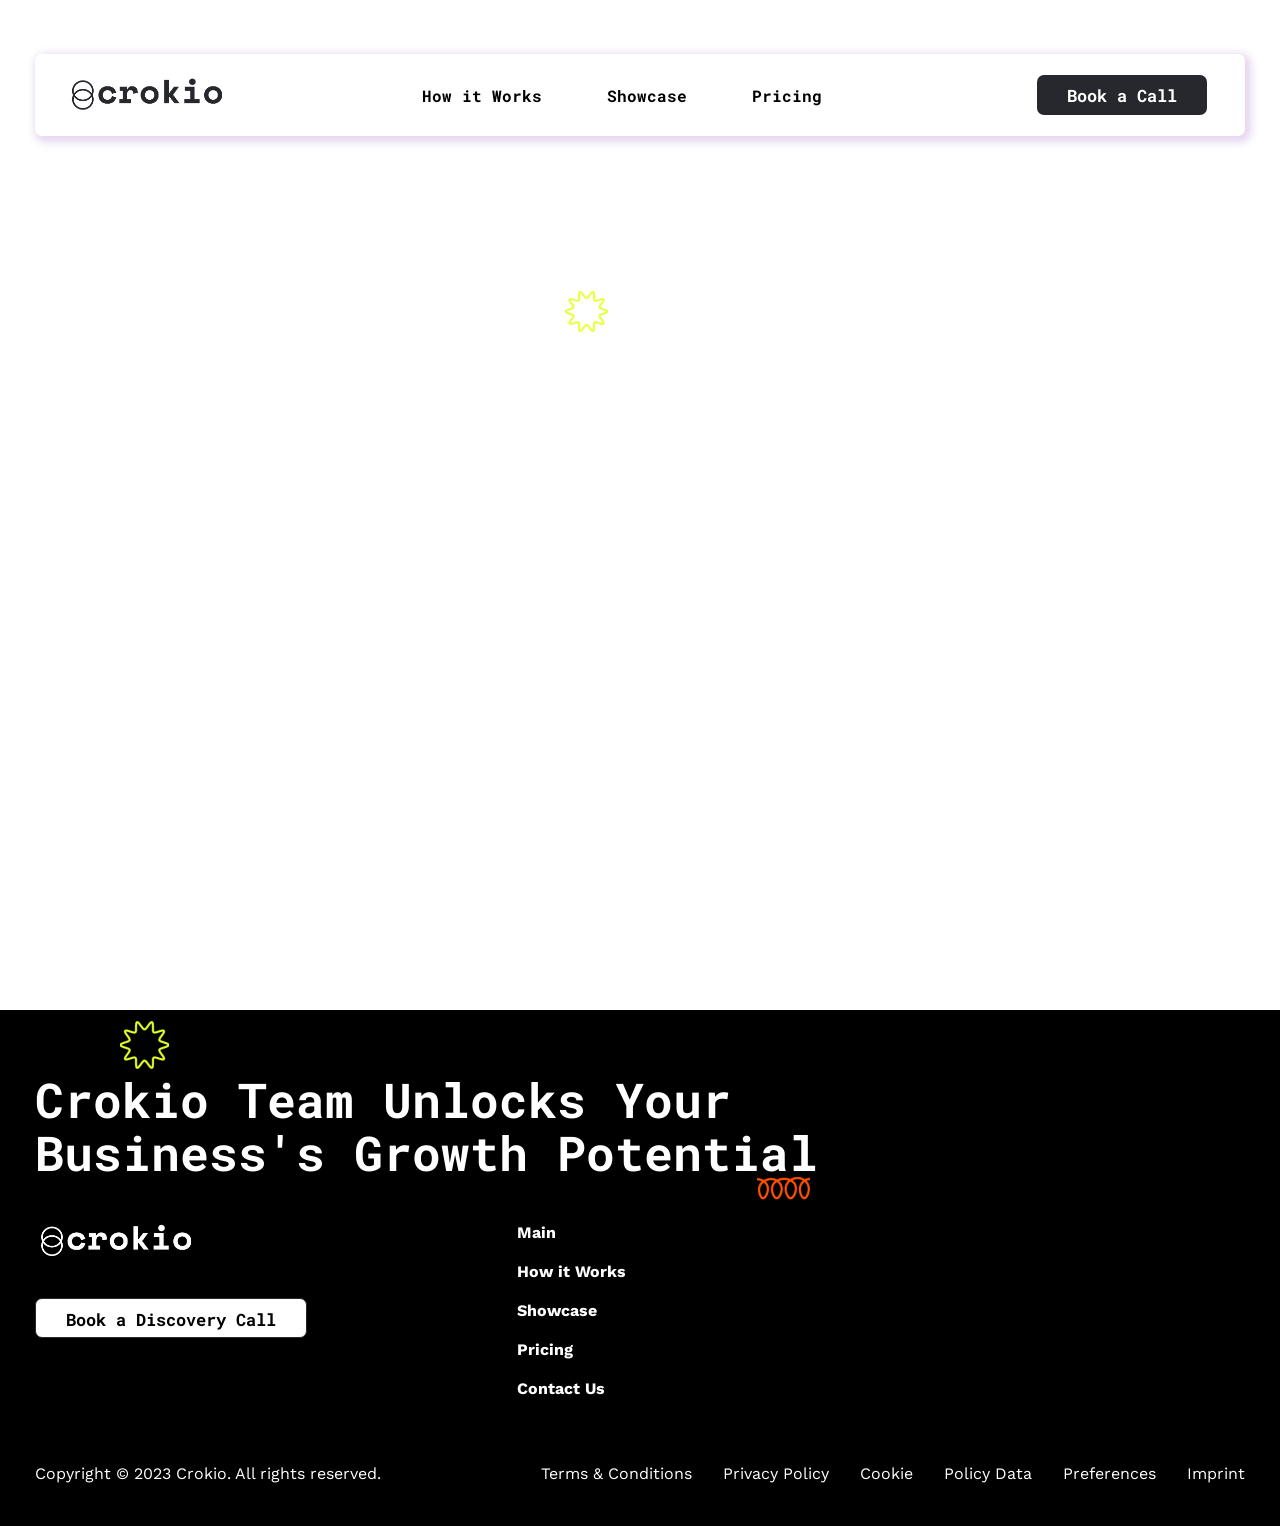
==== commit bfbb43b1: "Add files via upload" ====
--- a/call.html
+++ b/call.html
@@ -28,13 +28,13 @@
                         <div class="header__nav">
                             <ul class="header__nav-list">
                                 <li class="header__nav-item">
+                                    <a class="header__nav-link" href="works.html">How it Works</a>
+                                </li>
+                                <li class="header__nav-item">
                                     <a class="header__nav-link" href="showcase.html">Showcase</a>
                                 </li>
                                 <li class="header__nav-item">
                                     <a class="header__nav-link" href="pricing.html">Pricing</a>
-                                </li>
-                                <li class="header__nav-item">
-                                    <a class="header__nav-link" href="#">Apply as a Talent</a>
                                 </li>
                             </ul>
                             <button class="header__nav-button button" onclick="document.location='call.html'">Book a Call</button>
@@ -46,15 +46,9 @@
         <main class="main">
             <section class="main__meet">
                 <div class="container">
-                    <div class="meet__heading">
-                        <h1 class="meet__heading-title">How can Crokio help me achieve my business goals?</h1>
-                        <h2 class="meet__heading-tittle">We are ready to give you the answer!</h2>
-                        <p class="meet__heading-text">Schedule a 15-minute discovery call to learn how Crokio can help scale your business with outsourcing.</p>
-                    </div>
                     <div class="meet__calendar">
                         <div class="calendly-inline-widget" data-url="https://calendly.com/crokio" style="min-width:320px;height:700px;"></div>
                         <div class="meet__calendar-img"><img src="images/servi/vid-ico.png" alt=""></div>
-                        <div class="meet__calendar-imgs"><img src="images/ico/3.png" alt=""></div>
                     </div>
                 </div>
             </section>
@@ -83,7 +77,7 @@
                                     <a href="index.html" class="footer__nav-link head">Main</a>
                                 </li>
                                 <li class="footer__nav-item">
-                                    <a href="#" class="footer__nav-link">How it Work</a>
+                                    <a href="#" class="footer__nav-link">How it Works</a>
                                 </li>
                                 <li class="footer__nav-item">
                                     <a href="#" class="footer__nav-link">Showcase</a>
@@ -129,6 +123,6 @@
     <script src="https://code.jquery.com/jquery-3.7.0.min.js"></script>
     <script type="text/javascript" src="https://assets.calendly.com/assets/external/widget.js" async></script>
     <script src="js/slick.min.js"></script>
-    <script src="js/main.js"></script>
+    <script src="js/script.js"></script>
 </body>
 </html>
--- a/css/main.css
+++ b/css/main.css
@@ -1012,6 +1012,10 @@
     text-align: left;
   }
 }
+#busines, #commerce, #custom {
+  z-index: 2;
+}
+
 .main__pricing {
   padding: 200px 0 72px 0;
 }
@@ -1041,6 +1045,11 @@
     box-shadow: inset 4px 3px 8px -2px rgba(39, 40, 45, 0.2);
   }
 }
+.price-btns {
+  -webkit-tap-highlight-color: rgba(255, 255, 255, 0);
+  -webkit-tap-highlight-color: transparent;
+}
+
 .card__box {
   display: flex;
   justify-content: space-between;
@@ -1191,7 +1200,6 @@
     width: 34px;
     height: 34px;
     border-radius: 50%;
-    margin-right: 25px;
     background: #EDEDED;
     box-shadow: inset 4px 3px 8px -2px rgba(39, 40, 45, 0.2);
     transition: all 0.5s;
@@ -1217,7 +1225,25 @@
   width: 100%;
 }
 
+.inclusive-wrapper {
+  position: relative;
+}
+
+.inclusive-shadow {
+  position: absolute;
+  top: 0%;
+  left: 0%;
+  width: 100%;
+  height: 100%;
+  z-index: -10;
+  background: linear-gradient(135deg, rgb(255, 81, 0), rgb(95, 0, 162));
+  filter: blur(40px);
+  border-radius: 12px;
+  opacity: 0.8;
+}
+
 .inclusive__box {
+  position: relative;
   padding: 32px 42px 70px 42px;
   background-color: #F5F5F5;
   border-radius: 12px;
@@ -1229,32 +1255,6 @@
   position: relative;
   display: none;
   position: relative;
-}
-.inclusive__box::before {
-  z-index: -5;
-  content: "";
-  position: absolute;
-  inset: -5px;
-  transform: translate3d(0px, 0px, 0px);
-  background: #6E00A2;
-  mix-blend-mode: color-dodge;
-  filter: blur(32.5px);
-  border-radius: 19px;
-  filter: blur(20px);
-  opacity: 0.5;
-}
-.inclusive__box::after {
-  z-index: -6;
-  content: "";
-  position: absolute;
-  inset: -5px;
-  transform: translate3d(0px, 0px, 0px);
-  background: #FF5100;
-  mix-blend-mode: color-dodge;
-  filter: blur(38px);
-  border-radius: 19px;
-  filter: blur(45px);
-  opacity: 0.4;
 }
 .inclusive__box-content {
   margin-right: 65px;
@@ -1427,6 +1427,10 @@
 }
 .inclusive__btns:hover {
   color: #000000;
+}
+
+.inclusive__buttons {
+  width: 320px;
 }
 
 @media (max-width: 1250px) {
@@ -1535,20 +1539,20 @@
   }
   .inclusive__button {
     white-space: nowrap;
-    width: 300px;
+    width: 320px;
   }
   .inclusive__buttons {
     white-space: nowrap;
-    width: 300px;
+    width: 320px;
   }
   .inclusive__btn {
     margin-top: 18px;
-    width: 350px;
+    width: 320px;
     white-space: nowrap;
   }
   .inclusive__btns {
     margin-top: 18px;
-    width: 350px;
+    width: 320px;
     white-space: nowrap;
   }
 }
@@ -1865,6 +1869,11 @@
   }
   .grow__acc:last-child {
     margin: 0 0 0 0;
+  }
+}
+@media (max-width: 830px) {
+  .main__grow {
+    padding: 60px 0 180px 0;
   }
 }
 @media (max-width: 650px) {
@@ -3663,7 +3672,7 @@
 
 .qoutcomes__scroll {
   margin-top: 10px;
-  margin-left: -700px;
+  margin-left: -5000px;
   display: flex;
   align-items: center;
   width: 5021px;
@@ -3817,15 +3826,6 @@
   padding: 200px 0 110px 0;
 }
 
-.meet__heading-title {
-  max-width: 850px;
-  margin-bottom: 46px;
-}
-.meet__heading-tittle {
-  text-align: center;
-  margin-bottom: 36px;
-}
-
 .meet__calendar {
   position: relative;
 }
@@ -3837,17 +3837,6 @@
   height: 43px;
 }
 .meet__calendar-img img {
-  width: 43px;
-  height: 43px;
-}
-.meet__calendar-imgs {
-  position: absolute;
-  bottom: 50px;
-  right: 250px;
-  width: 43px;
-  height: 43px;
-}
-.meet__calendar-imgs img {
   width: 43px;
   height: 43px;
 }
@@ -3933,6 +3922,10 @@
 
 .footer__buttons-box {
   margin-top: 76px;
+}
+
+.footer__button {
+  color: #000;
 }
 
 .footer__nav {
@@ -4004,7 +3997,7 @@
 @media (max-width: 700px) {
   .footer-ill {
     position: absolute;
-    top: 120px;
+    top: 180px;
     right: 70px;
     width: 53px;
     height: 53px;
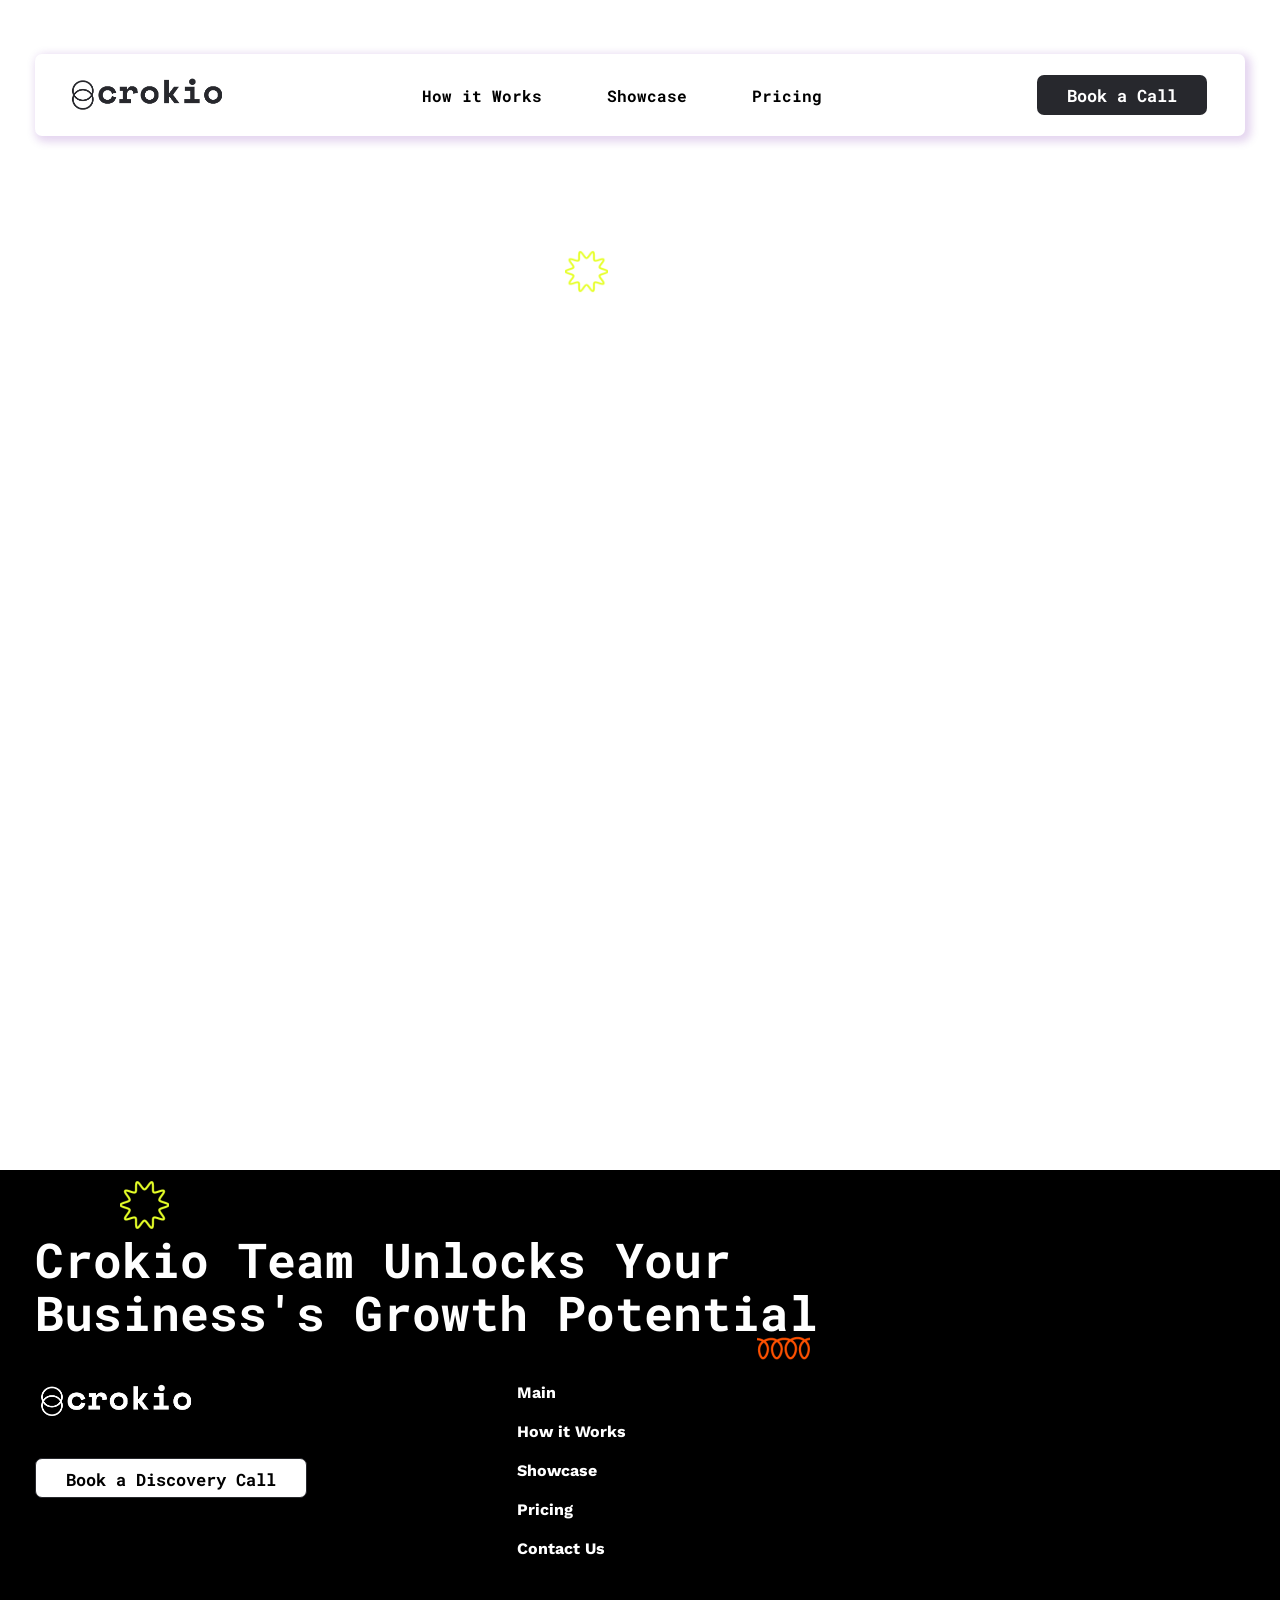
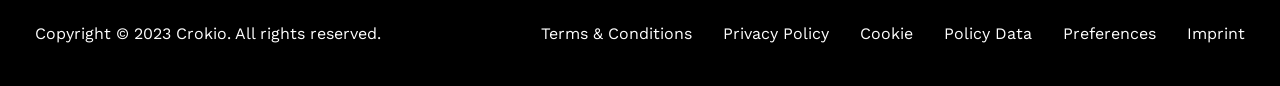
==== commit 71a57052: "Add files via upload" ====
--- a/call.html
+++ b/call.html
@@ -47,7 +47,7 @@
             <section class="main__meet">
                 <div class="container">
                     <div class="meet__calendar">
-                        <div class="calendly-inline-widget" data-url="https://calendly.com/crokio" style="min-width:320px;height:700px;"></div>
+                        <div class="calendly-inline-widget" data-url="https://calendly.com/crokio"></div>
                         <div class="meet__calendar-img"><img src="images/servi/vid-ico.png" alt=""></div>
                     </div>
                 </div>
--- a/css/main.css
+++ b/css/main.css
@@ -1607,6 +1607,7 @@
     margin: 0 auto;
   }
   .inclusive__acc-btn {
+    color: #000;
     margin-bottom: 38px;
   }
   .acc-sec {
@@ -1707,6 +1708,9 @@
   }
   .inclusive__acc-item {
     font-size: 13px;
+  }
+  .inclusive__box {
+    max-width: 320px;
   }
 }
 @media (max-width: 390px) {
@@ -3823,7 +3827,13 @@
   }
 }
 .main__meet {
-  padding: 200px 0 110px 0;
+  padding: 160px 0 110px 0;
+}
+
+.calendly-inline-widget {
+  min-width: 280px;
+  height: 100vh;
+  overflow: hidden;
 }
 
 .meet__calendar {
@@ -3841,6 +3851,13 @@
   height: 43px;
 }
 
+@media (max-width: 1050px) {
+  .calendly-inline-widget {
+    min-width: 280px;
+    height: 1100px;
+    overflow: hidden;
+  }
+}
 .footer {
   padding: 64px 0 42px 0;
   background-color: #000;
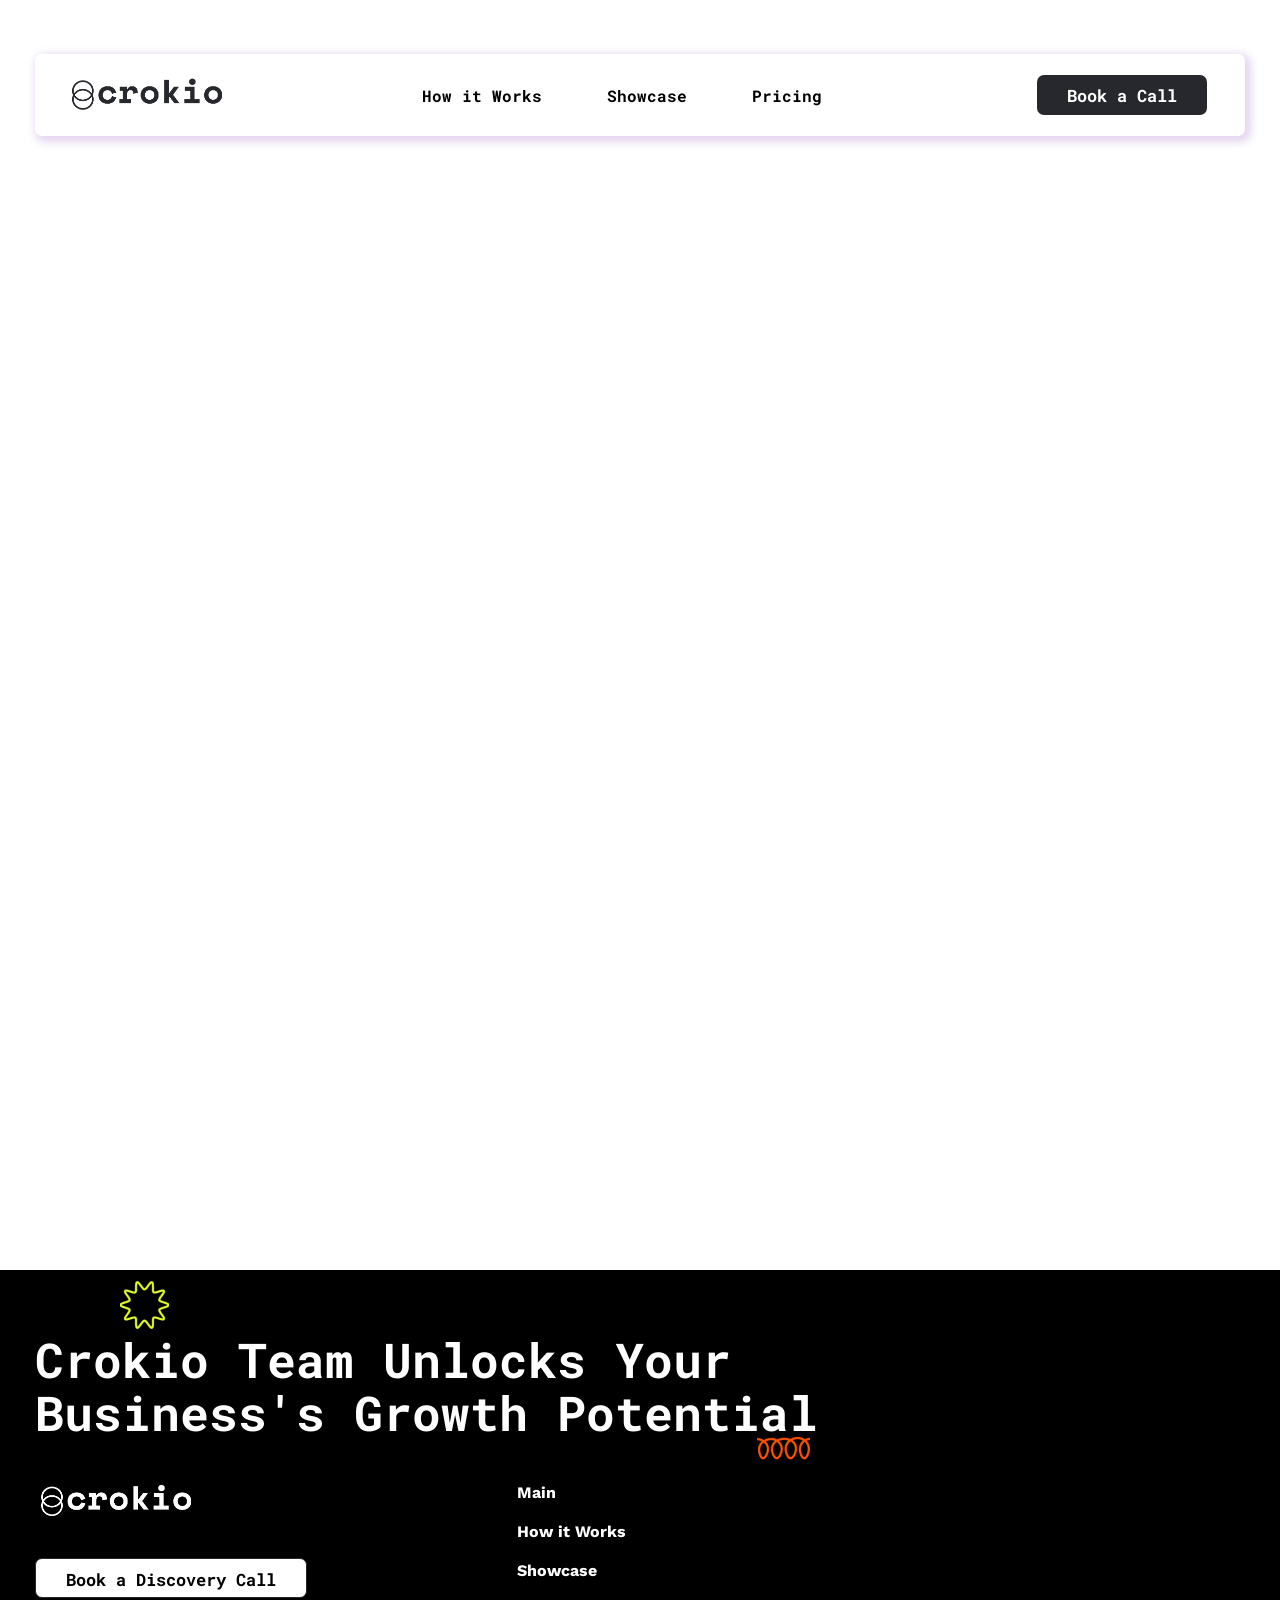
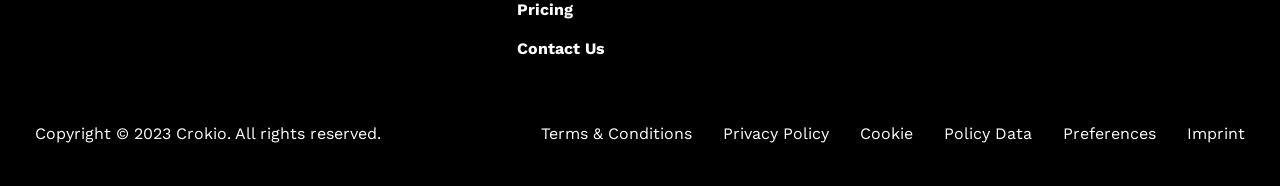
==== commit 8554c1b7: "Add files via upload" ====
--- a/call.html
+++ b/call.html
@@ -44,10 +44,11 @@
             </div>
         </header>
         <main class="main">
+            <div class="calendly-inline-widget" data-url="https://calendly.com/crokio"></div>
             <section class="main__meet">
                 <div class="container">
                     <div class="meet__calendar">
-                        <div class="calendly-inline-widget" data-url="https://calendly.com/crokio"></div>
+                        
                         <div class="meet__calendar-img"><img src="images/servi/vid-ico.png" alt=""></div>
                     </div>
                 </div>
--- a/css/main.css
+++ b/css/main.css
@@ -1048,6 +1048,7 @@
 .price-btns {
   -webkit-tap-highlight-color: rgba(255, 255, 255, 0);
   -webkit-tap-highlight-color: transparent;
+  scroll-behavior: smooth;
 }
 
 .card__box {
@@ -3834,9 +3835,11 @@
   min-width: 280px;
   height: 100vh;
   overflow: hidden;
+  margin-top: 100px;
 }
 
 .meet__calendar {
+  overflow: hidden;
   position: relative;
 }
 .meet__calendar-img {
@@ -3855,6 +3858,24 @@
   .calendly-inline-widget {
     min-width: 280px;
     height: 1100px;
+    overflow: hidden;
+  }
+}
+@media (max-width: 750px) {
+  .calendly-inline-widget {
+    margin: 0 auto;
+    padding: 140px 30px 0 30px;
+    max-width: 550px;
+    height: 1150px;
+    overflow: hidden;
+  }
+}
+@media (max-width: 420px) {
+  .calendly-inline-widget {
+    margin: 0 auto;
+    padding: 140px 30px 0 30px;
+    max-width: 550px;
+    height: 1160px;
     overflow: hidden;
   }
 }
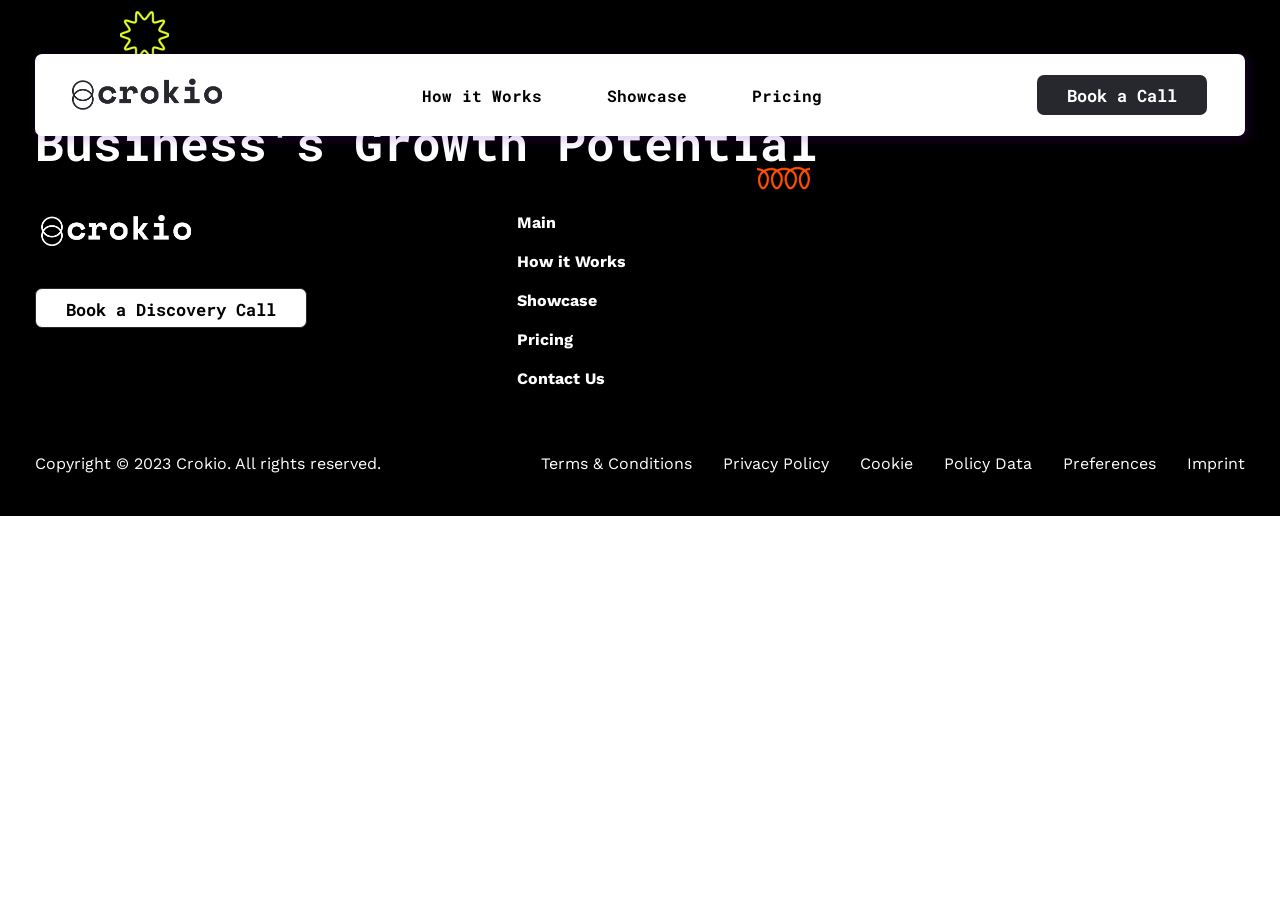
==== commit 85ceb55e: "Add files via upload" ====
--- a/call.html
+++ b/call.html
@@ -37,22 +37,17 @@
                                     <a class="header__nav-link" href="pricing.html">Pricing</a>
                                 </li>
                             </ul>
-                            <button class="header__nav-button button" onclick="document.location='call.html'">Book a Call</button>
+                            <button class="header__nav-button button" id="call-ope">Book a Call</button>
                         </div>
                     </div>
                 </div>
             </div>
         </header>
         <main class="main">
-            <div class="calendly-inline-widget" data-url="https://calendly.com/crokio"></div>
-            <section class="main__meet">
-                <div class="container">
-                    <div class="meet__calendar">
-                        
-                        <div class="meet__calendar-img"><img src="images/servi/vid-ico.png" alt=""></div>
-                    </div>
-                </div>
-            </section>
+            <div class="calendly">
+                <div class="calendly-inline-widget" data-url="https://calendly.com/crokio" id="modal"></div>
+                <span class="calendly-close">X</span>
+            </div>
         </main>
         <footer class="footer">
             <img src="images/ico/fill.png" alt="" class="footer-ill">
--- a/css/main.css
+++ b/css/main.css
@@ -3827,56 +3827,57 @@
     margin: 0 0 20px 0;
   }
 }
-.main__meet {
-  padding: 160px 0 110px 0;
-}
-
-.calendly-inline-widget {
-  min-width: 280px;
+.calendly {
+  position: relative;
+  display: none;
+  transform: translate(-120%, 120%);
+  transition: all 0.5s;
+}
+
+.calendly--open {
+  display: block;
+  position: fixed;
+  transform: translate(0%, 0%);
+  z-index: 200;
+  background-color: rgba(0, 0, 0, 0.4);
+}
+
+#modal {
+  display: block;
+  position: absolute;
+  z-index: 200;
+  left: 0;
+  top: 0;
+  width: 100vw;
   height: 100vh;
-  overflow: hidden;
-  margin-top: 100px;
-}
-
-.meet__calendar {
-  overflow: hidden;
-  position: relative;
-}
-.meet__calendar-img {
-  position: absolute;
-  top: 90px;
-  left: 530px;
-  width: 43px;
-  height: 43px;
-}
-.meet__calendar-img img {
-  width: 43px;
-  height: 43px;
-}
-
-@media (max-width: 1050px) {
-  .calendly-inline-widget {
-    min-width: 280px;
-    height: 1100px;
-    overflow: hidden;
-  }
-}
-@media (max-width: 750px) {
-  .calendly-inline-widget {
-    margin: 0 auto;
-    padding: 140px 30px 0 30px;
-    max-width: 550px;
-    height: 1150px;
-    overflow: hidden;
-  }
-}
-@media (max-width: 420px) {
-  .calendly-inline-widget {
-    margin: 0 auto;
-    padding: 140px 30px 0 30px;
-    max-width: 550px;
-    height: 1160px;
-    overflow: hidden;
+  overflow: auto;
+  background-color: rgba(0, 0, 0, 0.4);
+}
+
+.calendly-close {
+  cursor: pointer;
+  font-weight: 500;
+  font-size: 20px;
+  position: absolute;
+  top: 30px;
+  left: 92%;
+  transform: translateX(-92%);
+  z-index: 210;
+  background: #fff;
+  height: 30px;
+  width: 30px;
+  border-radius: 50px;
+  display: flex;
+  justify-content: center;
+  align-items: center;
+}
+
+@media (max-width: 649px) {
+  .calendly-close {
+    top: 10px;
+    left: 92%;
+    transform: translateX(-92%);
+    z-index: 300;
   }
 }
 .footer {
